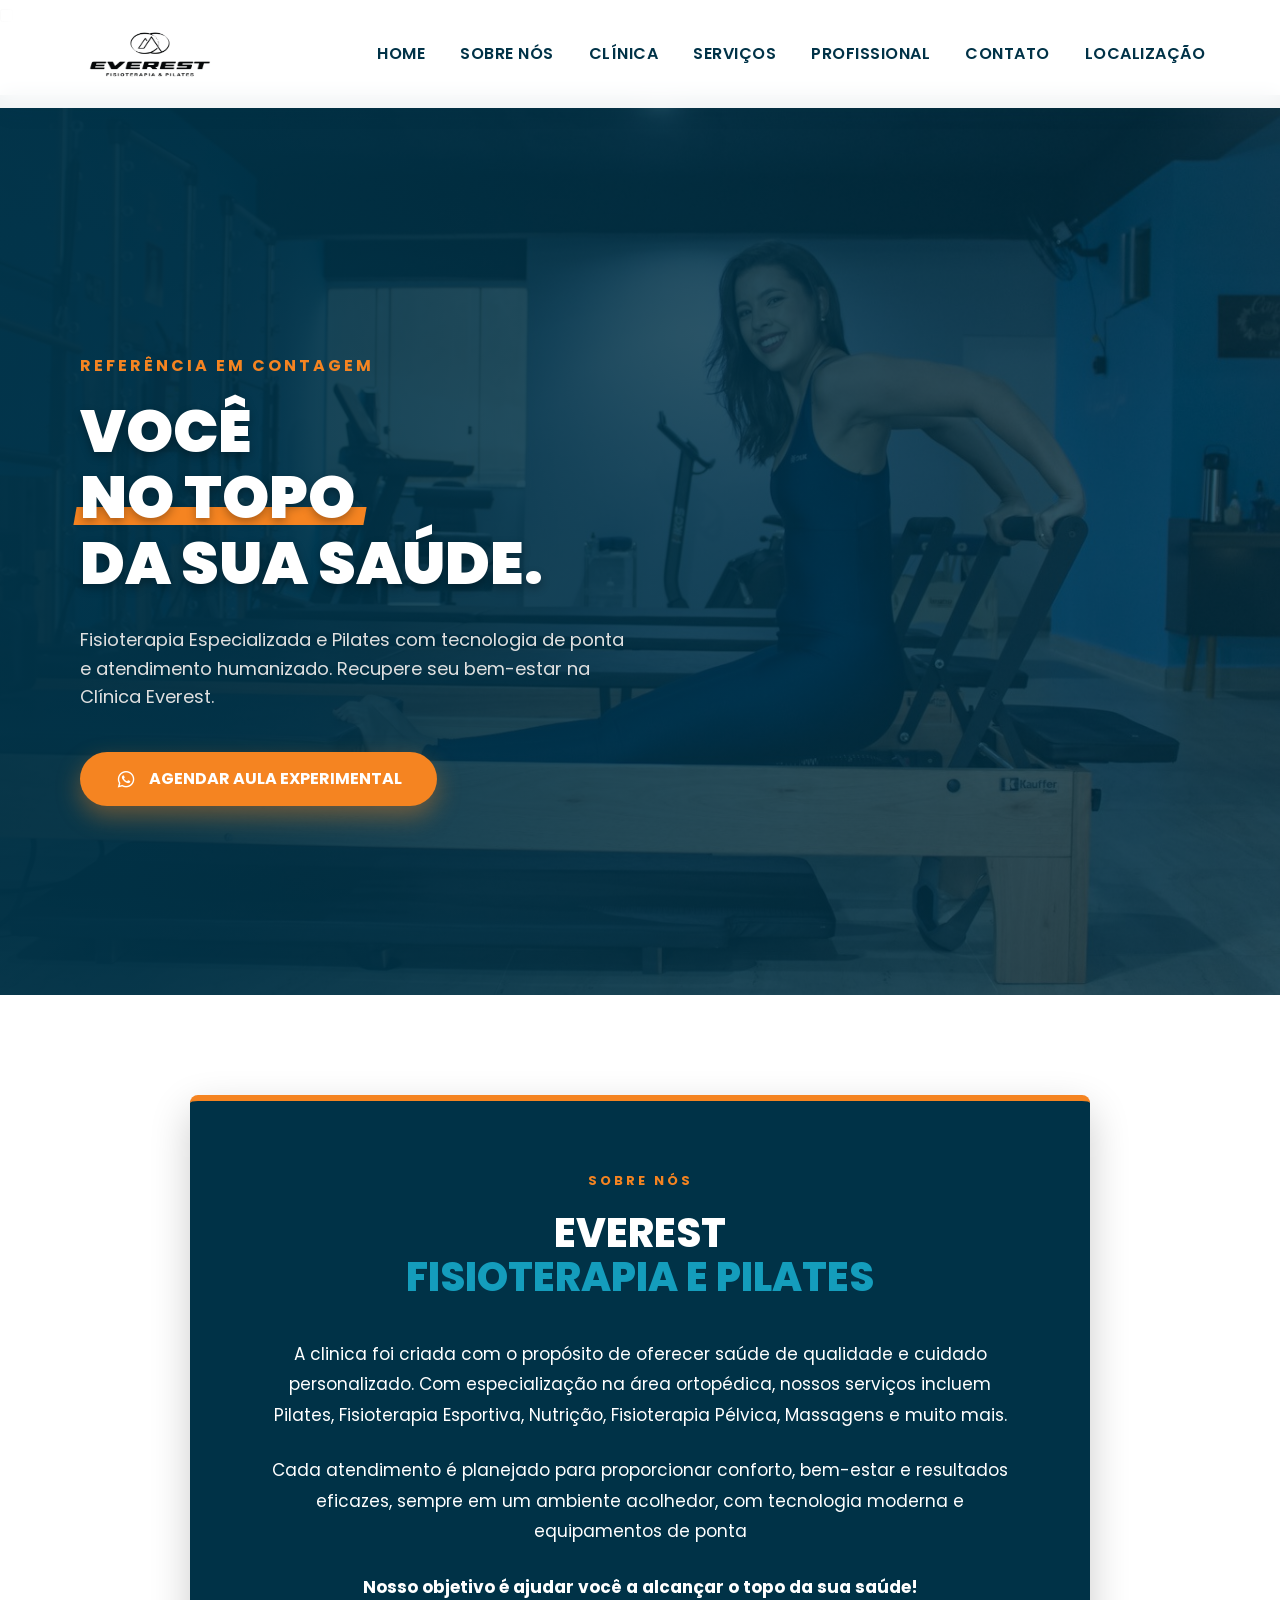
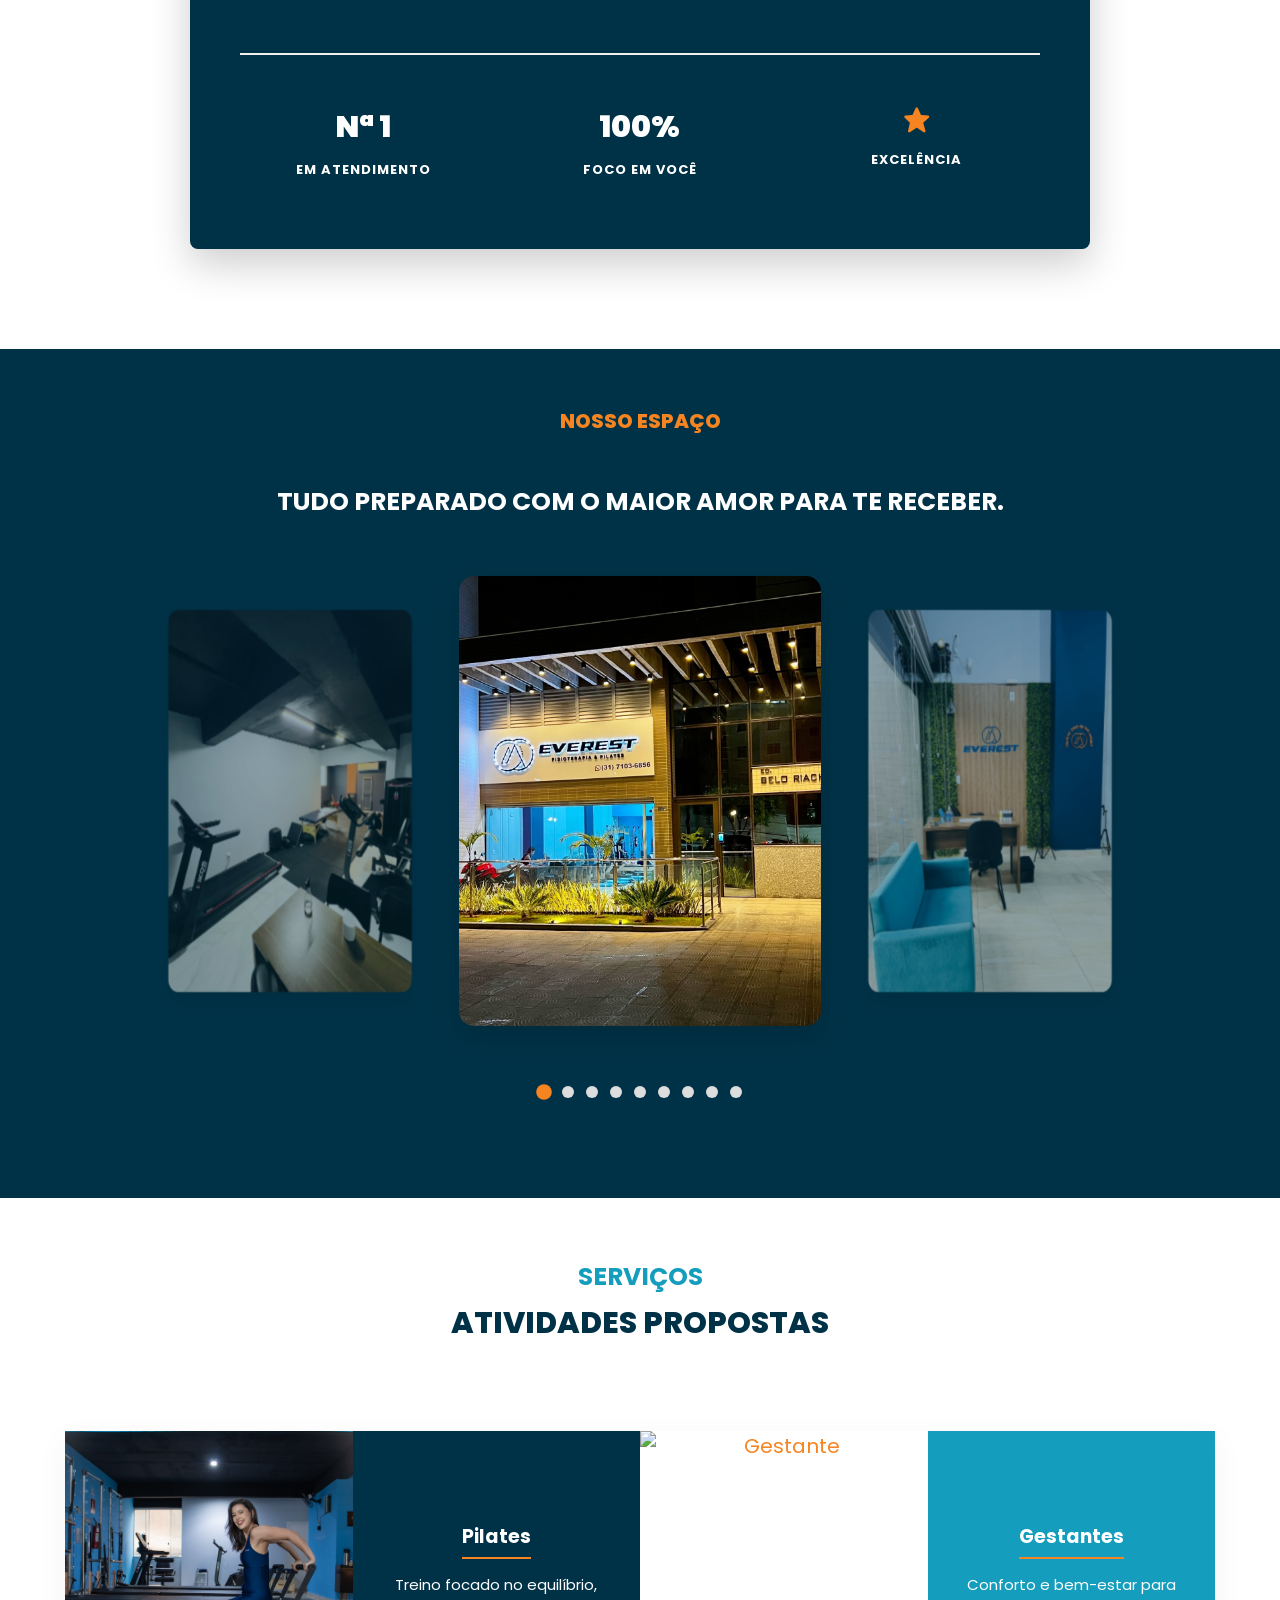
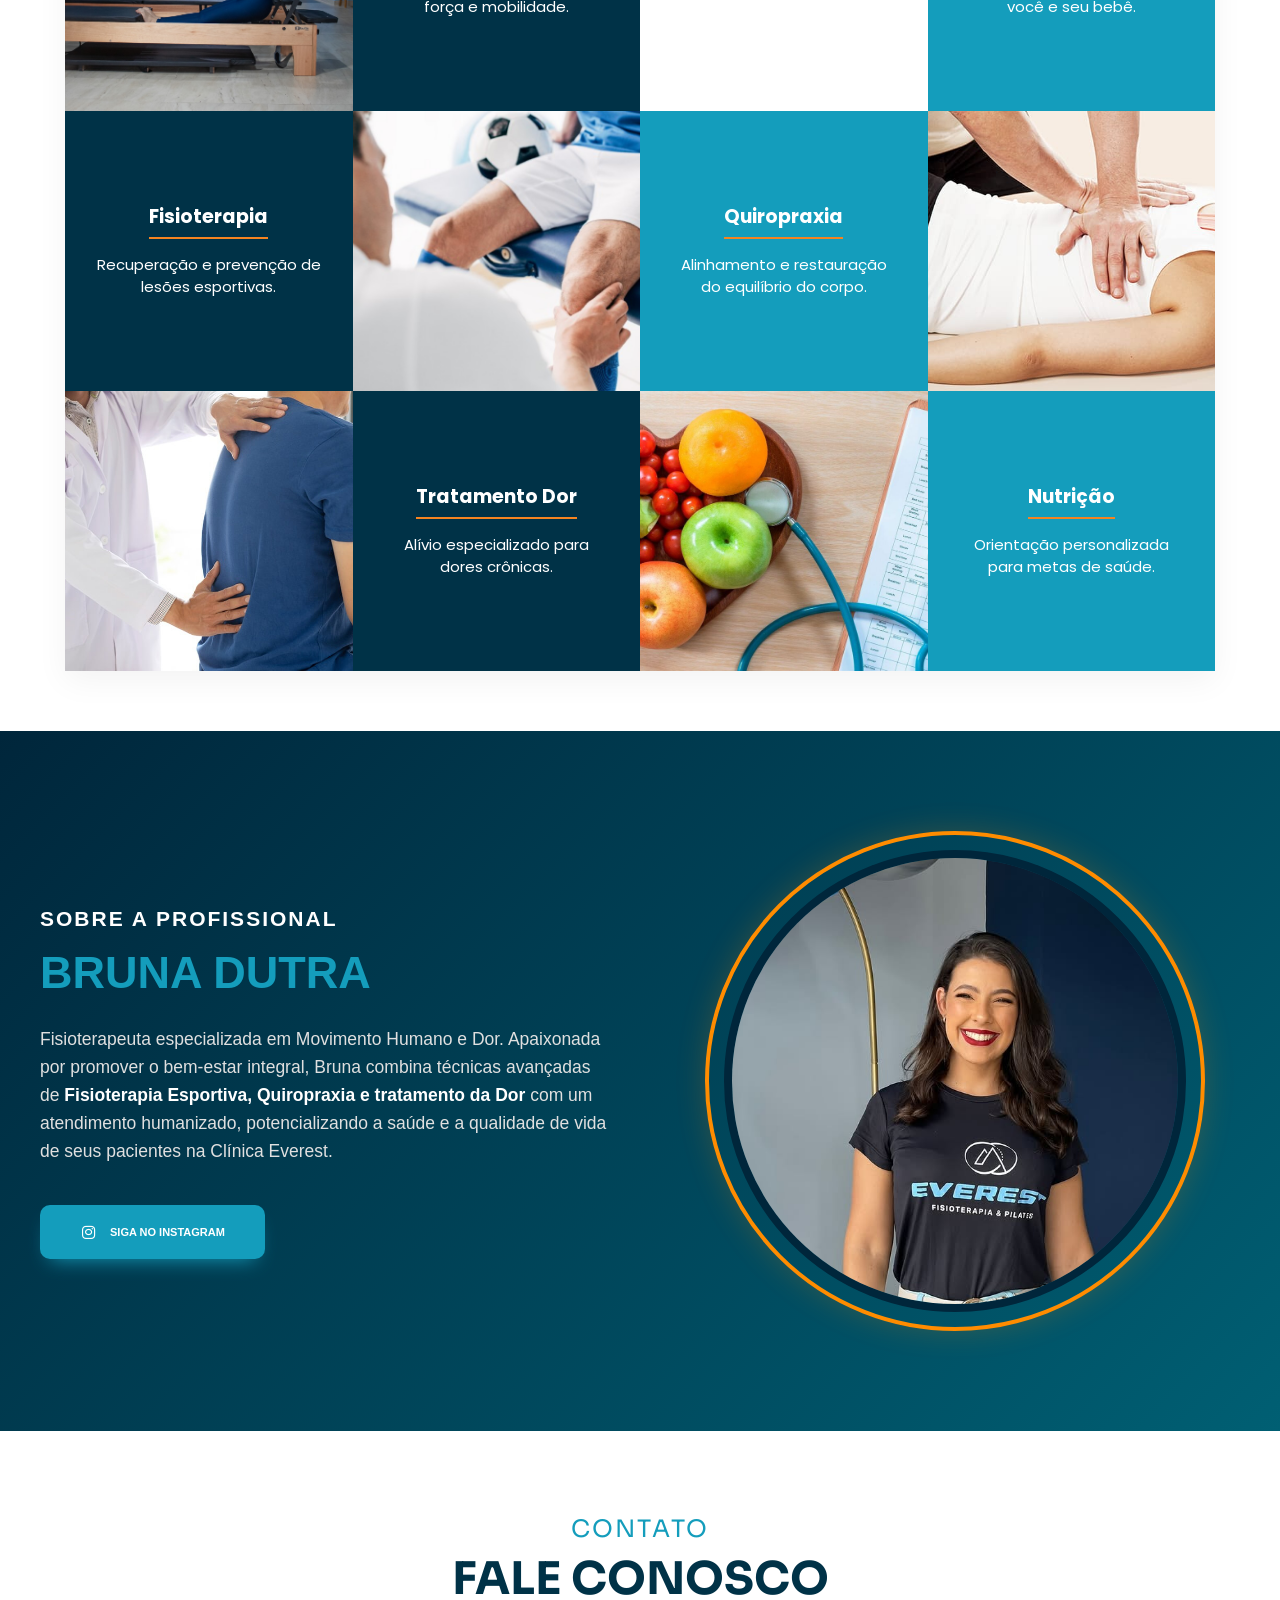
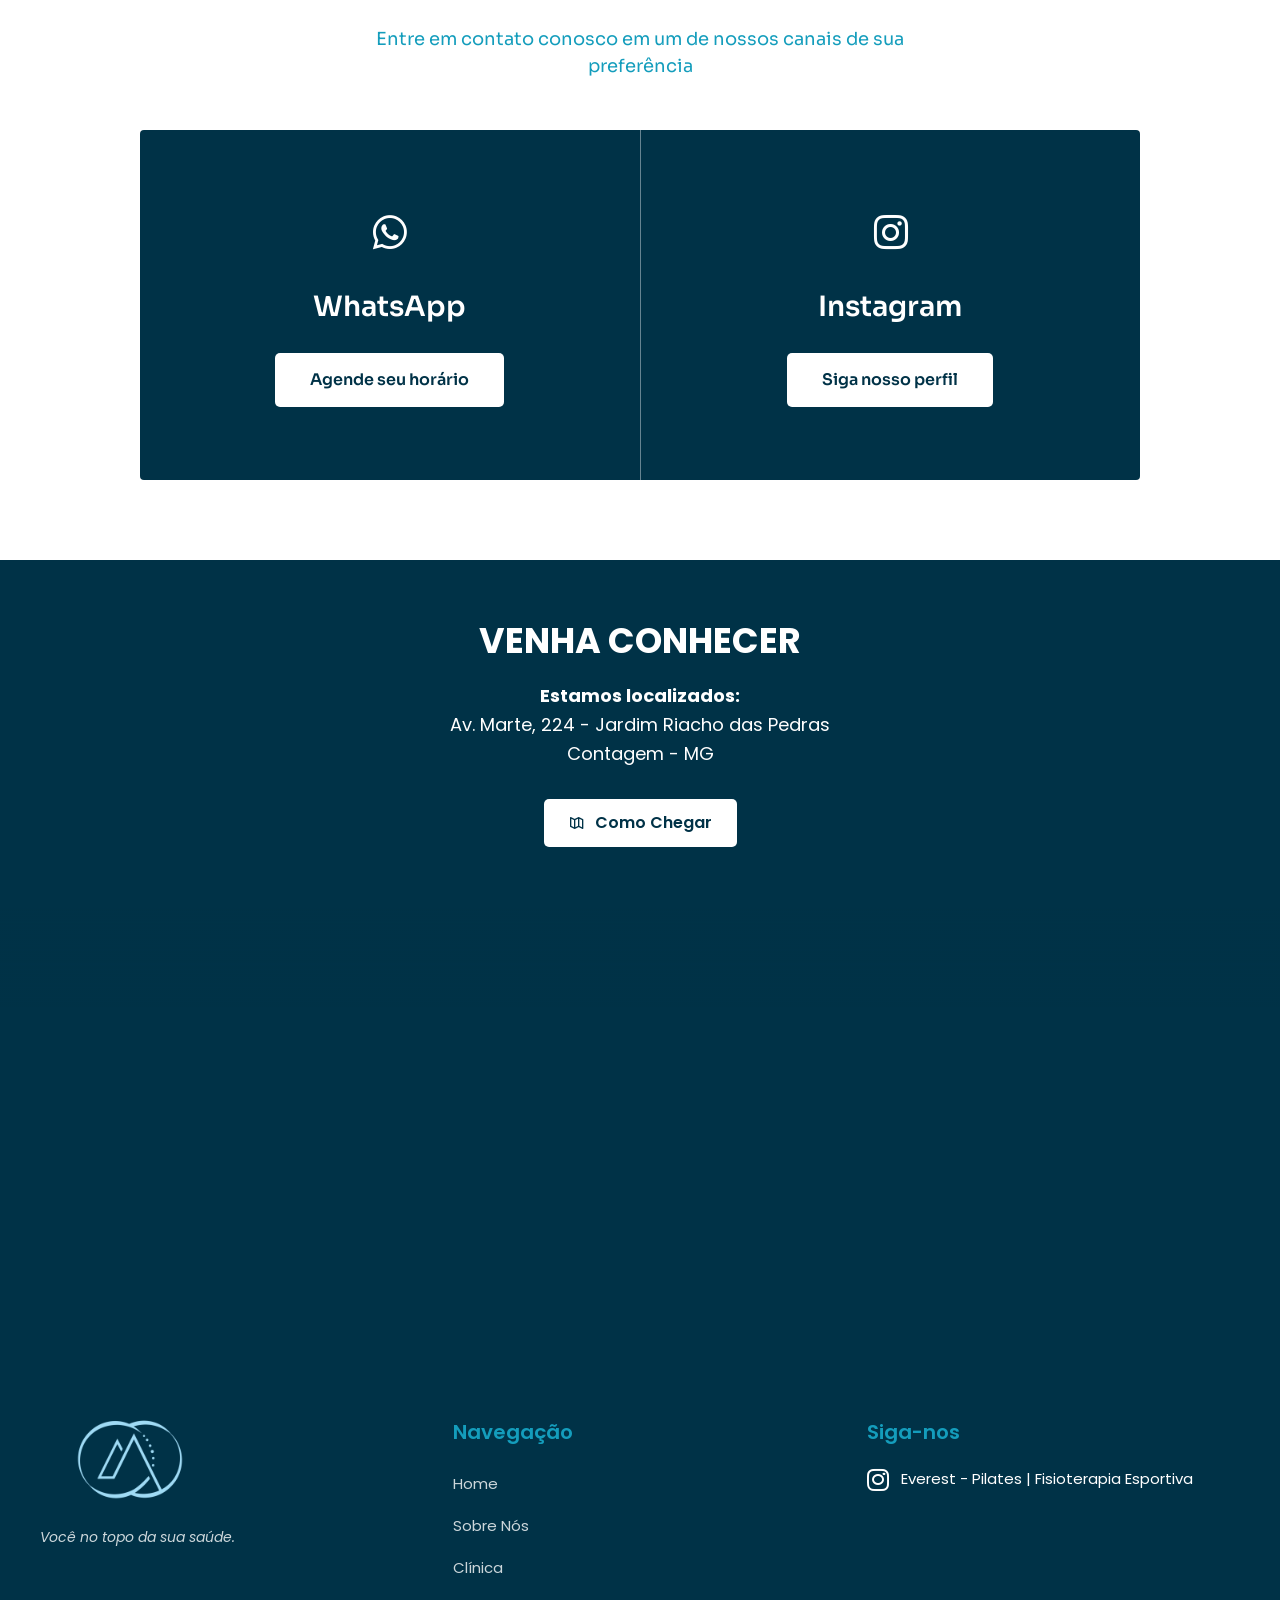
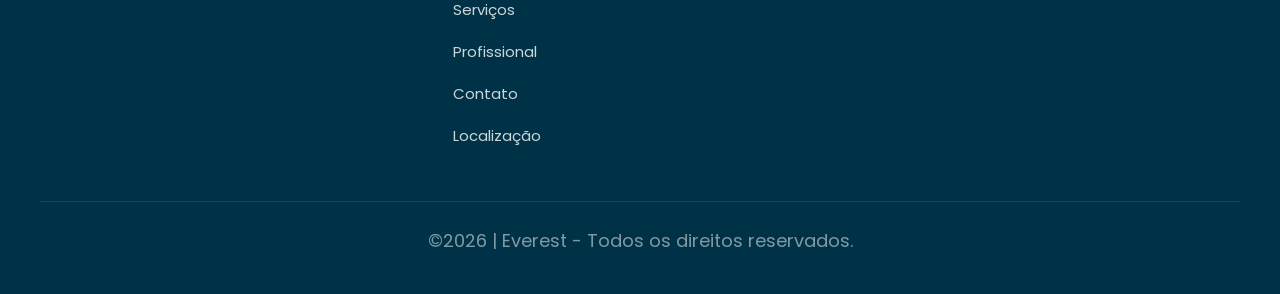
==== index.html @ 5612cc33 "Add files via upload" ====
<!DOCTYPE html>
<html lang="pt-br">

<head>
    <meta charset="UTF-8">
    <meta name="theme-color" content="rgb(0,50,71)">
    <meta name="viewport" content="width=device-width, initial-scale=1.0">
    <title>Clínica Everest - Fisioterapia e Pilates</title>

    <link rel="icon" type="icon" href="./assets/img/icon.ico" />
    <link href="https://unpkg.com/boxicons@2.1.4/css/boxicons.min.css" rel="stylesheet" />

    <meta name="geo.region" content="BR-MG" />
    <meta name="geo.placename" content="Contagem" />
    <meta name="geo.position" content="-19.957268;-44.067342" /> <meta name="ICBM" content="-19.957268, -44.067342" />
    <meta property="og:locale" content="pt_BR" />
    <meta property="og:type" content="website" />
    <meta property="og:title" content="Clínica Everest" />
    <meta name="description" content="Clínica Everest, Você no topo da sua saúde!">
    <meta name="keywords" content="fisioterapia contagem, pilates jardim riacho, quiropraxia contagem, fisioterapia pélvica, clínica everest, tratamento de dor, pilates gestante contagem">
    <meta property="og:title" content="Clínica Everest - Você no topo da sua saúde">
    <meta property="og:url" content="https://www.clinicaeverest.com.br">
    <meta property="og:type" content="website">
    <meta property="og:image"
        content="https://clinicaeverest.vercel.app/assets/img/Logo/Logo.jpg">
    <meta property="og:locale" content="pt_BR">
    <meta name="twitter:card" content="summary_large_image">
    <meta name="twitter:title" content="Clínica Everest - Você no topo da sua saúde">
    <meta name="twitter:description"
        content="Descubra como a Clínica Everest pode transformar sua saúde com serviços de fisioterapia e pilates personalizados.">
    <meta name="twitter:image"
        content="https://encrypted-tbn0.gstatic.com/images?q=tbn:ANd9GcRttyWffZa-VrwHbehVGt5xzWKMLrQPA_h9rA&s">
    <meta http-equiv="X-UA-Compatible" content="IE=edge">


    <link href="https://unpkg.com/aos@2.3.1/dist/aos.css" rel="stylesheet" />

    <link rel="preconnect" href="https://fonts.googleapis.com">
    <link rel="preconnect" href="https://fonts.gstatic.com" crossorigin>
    <link href="https://fonts.googleapis.com/css2?family=Sora:wght@100..800&display=swap" rel="stylesheet">
    <link rel="stylesheet" href="https://cdnjs.cloudflare.com/ajax/libs/font-awesome/6.0.0-beta3/css/all.min.css"
        integrity="sha512-Fo3rlrZj/k7ujTnHg4CGR2D7kSs0v4LLanw2qksYuRlEzO+tcaEPQogQ0KaoGN26/zrn20ImR1DfuLWnOo7aBA=="
        crossorigin="anonymous" referrerpolicy="no-referrer" />

    <link rel="preconnect" href="https://fonts.googleapis.com">
    <link rel="preconnect" href="https://fonts.gstatic.com" crossorigin>
    <link
        href="https://fonts.googleapis.com/css2?family=Poppins:ital,wght@0,100;0,200;0,300;0,400;0,500;0,600;0,700;0,800;0,900;1,100;1,200;1,300;1,400;1,500;1,600;1,700;1,800;1,900&display=swap"
        rel="stylesheet">

    <link rel="stylesheet" href="./assets/variables.css">
    <link rel="stylesheet" href="./assets/elemets.css">
    <link rel="stylesheet" href="./assets/classes.css">
    <link rel="stylesheet" href="./assets/menu.css">
    <link rel="stylesheet" href="./assets/style.css">
    <script src="https://unpkg.com/aos@2.3.1/dist/aos.js"></script>
</head>

<body>
    <input id="close-menu" class="close-menu" type="checkbox" aria-label="Close menu" role="button">
    <label class="close-menu-label" for="close-menu" title="close menu"></label>
    <aside class="menu white-bg">
        <div class="main-content menu-content">
            <div id="menu-logo" class="menu-logo">
                <a href="#Home">
                    <img class="logo-menu" src="./assets/img/Logo/Everest_Logotipo.png" alt="Logo Everest">
                </a>
            </div>
            <nav>
                <ul id="menu-links">
                    <li><a href="#Home">Home</a></li>
                    <li><a href="#SobreNos">Sobre Nós</a></li>
                    <li><a href="#Clinica">Clínica</a></li>
                    <li><a href="#Servicos">Serviços</a></li>
                    <li><a href="#Profissional">Profissional</a></li>
                    <li><a href="#Contato">Contato</a></li>
                    <li><a href="#Localizacao">Localização</a></li>
                </ul>
            </nav>
        </div>
    </aside>

    <div class="menu-spacing"></div>

    <section id="Home" class="intro main-bg section">
        <div class="main-content intro-content">
            <div class="texto-wrapper">
                <span class="home-kicker">REFERÊNCIA EM CONTAGEM</span>
    
                <h1>
                    Você <br>
                    <span class="text-highlight-laranja">no topo</span> <br>
                    da sua saúde.
                </h1>
    
                <p class="home-subtitulo">
                    Fisioterapia Especializada e Pilates com tecnologia de ponta e atendimento humanizado. Recupere seu
                    bem-estar na Clínica Everest.
                </p>
    
                <a class="btn-home-premium"
                    href="https://api.whatsapp.com/send?phone=5531971036856&text=Ola%20Everest!%0A%0AGostaria%20de%20agendar%20uma%20aula%20experimental!"
                    target="_blank">
                    <i class='bx bxl-whatsapp'></i> Agendar Aula Experimental
                </a>
            </div>
        </div>
    </section>
<!--SOBRE NOS INICIO-->
<section id="SobreNos" class="sobre-secao">
    
    <div class="sobre-card-central">
        <span class="kicker-laranja">Sobre Nós</span>
        <h2 class="titulo-moderno">Everest<br><span class="destaque-azul">Fisioterapia e Pilates</span></h2>
        
        <div class="texto-separador">
            <p>
                A clinica foi criada com o propósito de oferecer saúde de qualidade e cuidado personalizado. Com especialização na área ortopédica, nossos serviços incluem Pilates, Fisioterapia Esportiva, Nutrição, Fisioterapia Pélvica, Massagens e muito mais. </p>
            <p>
Cada atendimento é planejado para proporcionar conforto, bem-estar e resultados eficazes, sempre em um ambiente acolhedor, com tecnologia moderna e equipamentos de ponta</p>
<p><strong>Nosso objetivo é ajudar você a alcançar o topo da sua saúde!</strong></p>
        </div>

        <div class="stats-grid">
            <div class="stat-item">
                <h3>Nª 1</h3>
                <p>em Atendimento</p>
            </div>
            <div class="stat-item">
                <h3>100%</h3>
                <p>Foco em Você</p>
           </div>
            <div class="stat-item">
                <i class='bx bxs-star'></i>
                <p>Excelência</p>
            </div>
        </div>       
        
    </div>

</section>

<!--SOBRE NOS FIM-->

<!--CLINICA INICIO-->
    <section id="Clinica" class="mosaico-secao-fotos ">
        <div class="mosaico-topo-fotos">
            <h2>Nosso Espaço</h2>
            <p>Tudo preparado com o maior amor para te receber.</p>

            <div class="everest-carrossel-container">
                <div class="everest-wrapper" id="js-wrapper">
                    <div class="everest-card"><img src="./assets/img/Clinica/frente-clinica.jpg"
                            alt="Imagem da fachada da clinica"></div>
                    <div class="everest-card"><img src="./assets/img/Clinica/Recepção.jpeg"
                            alt="Imagem interna da Recepção"></div>
                    <div class="everest-card"><img src="./assets/img/Clinica/Consultorio.jpeg"
                            alt="Imagem interna do consultorio da clinica"></div>

                    <div class="everest-card"><img src="./assets/img/Clinica/Interno1.jpeg" alt="Espaço 1"></div>
                    <div class="everest-card"><img src="./assets/img/Clinica/Interno2.jpeg" alt="Espaço 2"></div>
                    <div class="everest-card"><img src="./assets/img/Clinica/Interno3.jpeg" alt="Espaço 3"></div>
                    <div class="everest-card"><img src="./assets/img/Clinica/Interna5.jpeg" alt="Espaço 4"></div>
                    <div class="everest-card"><img src="./assets/img/Clinica/Aparelhos1.jpeg" alt="Aparelhos1"></div>
                    <div class="everest-card"><img src="./assets/img/Clinica/Aparelhos2.jpeg" alt="Aparelhos2"></div>

                </div>

                <div class="everest-indicadores" id="js-pontos"></div>
            </div>
        </div>
    </section>

    <!--CLINICA FIM-->
    <!-- SERVIÇOS INICIO -->

    <section id="Servicos" class="mosaico-secao-compacta">
        <div class="mosaico-topo-compacto">
            <p>Serviços</p>
            <h2>Atividades Propostas</h2>
        </div>

        <div class="mosaico-grid-compacto">
            <div class="mosaico-card-comp foto"><img src="./assets/img/Atividade Proposta/fundoBruna.jpg" alt="Pilates">
            </div>
            <div class="mosaico-card-comp texto azul-marinho">
                <h3>Pilates</h3>
                <p>Treino focado no equilíbrio, força e mobilidade.</p>
            </div>
            <div class="mosaico-card-comp foto"><img src="./assets/img/Atividade Proposta/Gestante.jpg" alt="Gestante">
            </div>
            <div class="mosaico-card-comp texto turquesa">
                <h3>Gestantes</h3>
                <p>Conforto e bem-estar para você e seu bebê.</p>
            </div>


            <div class="mosaico-card-comp texto azul-marinho">
                <h3>Fisioterapia</h3>
                <p>Recuperação e prevenção de lesões esportivas.</p>
            </div>
            <div class="mosaico-card-comp foto"><img src="./assets/img/Atividade Proposta/FISIO-ESPORTIVA.jpg"
                    alt="Fisioterapia"></div>

            <div class="mosaico-card-comp texto turquesa">
                <h3>Quiropraxia</h3>
                <p>Alinhamento e restauração do equilíbrio do corpo.</p>
            </div>
            <div class="mosaico-card-comp foto"><img src="./assets/img/Atividade Proposta/quiropraxia.jpg"
                    alt="Quiropraxia"></div>

            <div class="mosaico-card-comp foto"><img src="./assets/img/Atividade Proposta/dor.jpg" alt="Dor"></div>
            <div class="mosaico-card-comp texto azul-marinho">
                <h3>Tratamento Dor</h3>
                <p>Alívio especializado para dores crônicas.</p>
            </div>

            <div class="mosaico-card-comp foto"><img src="./assets/img/Atividade Proposta/nutricao.jpg" alt="Nutrição">
            </div>
            <div class="mosaico-card-comp texto turquesa">
                <h3>Nutrição</h3>
                <p>Orientação personalizada para metas de saúde.</p>
            </div>

        </div>
    </section>

    <!-- SERVIÇOS FIM -->
    <!-- PROFISSIONAL INICIO -->

    <section id="equipe" class="premium-bio-section">
        <div class="premium-container">

            <div class="premium-content">
                <span class="premium-kicker">SOBRE A PROFISSIONAL</span>
                <h2 class="premium-name">BRUNA DUTRA</h2>

                <p class="premium-description">
                    Fisioterapeuta especializada em Movimento Humano e Dor. Apaixonada por promover o bem-estar
                    integral, Bruna combina técnicas avançadas de <strong>Fisioterapia Esportiva, Quiropraxia e
                        tratamento da Dor</strong> com um atendimento humanizado, potencializando a saúde e a qualidade
                    de vida de seus pacientes na Clínica Everest.
                </p>

                <a href="https://www.instagram.com/brunavdutra/" target="_blank" class="premium-btn-instagram">
                    <i class='bx bxl-instagram'></i> SIGA NO INSTAGRAM
                </a>
            </div>

            <div class="premium-image-wrapper">
                <div class="image-ring">
                    <img src="assets/img/Bruna.jpg" alt="Dra. Bruna Dutra - Fisioterapeuta">
                </div>
            </div>

        </div>
    </section>


    <!-- PROFISSIONAL FIM -->

    <!-- CONTATO INICIO -->

    <section id="contato" class="contato-secao">
        <div class="contato-topo">
            <p>Contato</p>
            <h2>Fale Conosco</h2>
            <p class="contato-legenda">Entre em contato conosco em um de nossos canais de sua preferência</p>
        </div>

        <div class="contato-box-principal">
            <div class="contato-item">
                <div class="contato-icone">
                    <i class='bx bxl-whatsapp'></i>
                </div>
                <h3>WhatsApp</h3>
                <a href="https://api.whatsapp.com/send?phone=5531971036856" target="_blank"
                    class="contato-botao-branco">
                    Agende seu horário
                </a>
            </div>

            <div class="contato-item divisor-lateral">
                <div class="contato-icone">
                    <i class='bx bxl-instagram'></i>
                </div>
                <h3>Instagram</h3>
                <a href="https://www.instagram.com/everestfisio/" target="_blank" class="contato-botao-branco">
                    Siga nosso perfil
                </a>
            </div>
        </div>
    </section>

<!-- CONTATO FIM -->
 <!-- LOCALIZACAO INICIO -->

    <section id="Localizacao" class="localizacao-container">
        <div class="localizacao-content">
            <div class="info-texto">
                <h2>Venha Conhecer</h2>
                <p><strong>Estamos localizados:</strong><br>
                    Av. Marte, 224 - Jardim Riacho das Pedras<br>
                    Contagem - MG</p>

                <a href="https://maps.google.com/maps?daddr=Av.+Marte,+224+-+Jardim+Riacho+das+Pedras,+Contagem+-+MG"
                    target="_blank" class="btn-rota">
                    <i class='bx bx-map-alt'></i> Como Chegar
                </a>
            </div>
        </div>

        <div class="mapa-wrapper">
            <iframe
                src="https://www.google.com/maps/embed?pb=!1m18!1m12!1m3!1d3749.645714392437!2d-44.0416!3d-19.9592!2m3!1f0!2f0!3f0!3m2!1i1024!2i768!4f13.1!3m3!1m2!1s0x0%3A0x0!2zMTnCsDU3JzMzLjEiUyA0NMKwMDInMjkuOCJX!5e0!3m2!1spt-BR!2sbr!4v123456789"
                allowfullscreen="" loading="lazy">
            </iframe>
        </div>
    </section>

    <!-- LOCALIZACAO FIM -->
    <!--FOOTER INICIO  -->

    <footer class="footer-premium">
        <div class="footer-container">
            <div class="footer-column">
                <a href="#Home">
                    <img src="assets/img/logo-footer.png" alt="Logo Everest" class="footer-logo">
                </a>
                <p class="footer-motto">Você no topo da sua saúde.</p>
            </div>

            <div class="footer-column">
                <h3>Navegação</h3>
                <ul>
                    <li><a href="#Home">Home</a></li>
                    <li><a href="#SobreNos">Sobre Nós</a></li>
                    <li><a href="#gallery">Clínica</a></li>
                    <li><a href="#atividade">Serviços</a></li>
                    <li><a href="#equipe">Profissional</a></li>
                    <li><a href="#contato">Contato</a></li>
                    <li><a href="#Localizacao">Localização</a></li>
                </ul>
            </div>

            <div class="footer-column">
                <h3>Siga-nos</h3>
                <div class="footer-social-link">
                    <a href="https://www.instagram.com/everestfisio/" target="_blank">
                        <i class="fa-brands fa-instagram"></i>
                        <span>Everest - Pilates | Fisioterapia Esportiva </span>
                    </a>
                </div>
            </div>
        </div>

        <div class="footer-copyright">
            <p>©2026 | Everest - Todos os direitos reservados.</p>
        </div>
    </footer>
    <!--FOOTER   -->
    <!-- Button Whatsapp -->
<a href="https://api.whatsapp.com/send?phone=5531971036856&text=Ola%20Everest!%0A%0AGostaria%20de%20agendar%20uma%20aula%20experimental!"
    class="btn-whatsapp" target="_blank" data-aos="zoom-in-up" data-aos-delay="400">
    <img class="img-wpp" src="assets/img/whatssapp.svg" alt="Ícone WhatsApp">
    <span class="tooltip-text">Agende sua Aula!</span>
</a>
    <script src="assets/script.js"></script>
</body>

</html>
---- assets/variables.css ----
:root {
    --first-color: rgb(245,132,33);
    --second-color: rgb(20,157,188);
    --third-color: rgb(0,50,71);
    --white-color: #fff;
    --light-color: rgb(200,215,203);
    --gap: 30px;
    
}
---- assets/elemets.css ----
* {
    margin: 0;
    padding: 0;
    max-width: 100%;
    box-sizing: border-box;
    text-decoration: none;
    border: none;
    outline: none;
    scroll-behavior: smooth;
    
}

html {
    font-size: 62.5%;
    scroll-behavior: smooth;
}

body {
    font-family: 'Poppins', sans-serif;
    font-size: 2rem;
    color: var(--first-color);
    line-height: 1.5;

}

h1 h2 h3 h4 h5 h6 {
    font-family: 'Montserrat', sans-serif;
}

h1 {
    font-size: 6rem;
    text-transform: uppercase;
}

h2 {
    font-size: 5rem;
    margin-bottom: 5rem;
    text-transform: uppercase;
    line-height: 1.2;
}

h3 {
    font-size: 5rem;
}

h4 {
    font-size: 4rem;
}

h5 {
    font-size: 3.8rem;
}

h6 {
    font-size: 3.5rem;
}

a {
    text-decoration: none;
}

p {
    font-size: 1.8rem;
    margin-bottom: 2rem;
}
---- assets/classes.css ----
.main-bg {
    padding-top: 70px;
    background-image: linear-gradient(to bottom, rgba(20, 157, 188, 0.397), var(--third-color)), url('./img/fundoBruna.jpg');
    background-size: cover ;    
    background-position: center center;
    color: rgba(20, 157, 188, 0.397);
    min-width: 32rem;
   
}

.white-bg {
    background: var(--white-color);
    color: var(--first-color);
}


.main-content {
    max-width: 120rem;
    margin: 0 auto;
    padding: 10rem var(--gap);
}

.section {
    min-height: 80vh;
}

.menu-spacing {
    height: 6.5rem;
}

body .full-width {
    width: 100%;
    flex: 1 1 100%;
}

.first-bg {
    background: var(--third-color);
    color: var(--white-color);
    width: 100%;

}
---- assets/menu.css ----
.menu {
    position: fixed;
    top: 0;
    left: 0;
    right: 0;
    width: 100%;
    border-bottom: 1.0 solid var(--first-color);
    z-index: 1;
    background-color: rgba(255, 255, 255, 0.95); /* Fundo branco com leve transparência */
    backdrop-filter: blur(10px); /* Efeito de vidro para modernidade */
    box-shadow: 0 4px 20px rgba(0, 50, 71, 0.08); /* Sombra suave usando a cor da marca */
    transition: all 0.3s ease;
}

.menu-content {
    display: flex;
    justify-content: space-between;
    align-items: center;
    padding: 1.5rem 2rem; /* Mais fino para não roubar espaço */
    max-width: 120rem;
    margin: 0 auto;
}

.menu h1 {
    font-size: 2.3rem;
    color: var(--third-color); /* Azul Escuro */
    text-decoration: none;
}

.menu h1 a {
    color: var(--third-color); /* Azul Escuro */
}

.logo-menu {
    padding-top: 1rem;
    width: 18rem;
    height: 7rem;
}

/* Links do Menu */
.menu ul {
    list-style: none;
    display: flex;
    gap: 5px; /* Espacinho entre os botões */
}

.menu ul li a {
    display: block;
    padding: 1rem 1.5rem;
    font-size: 1.6rem; /* Tamanho ideal para leitura */
    font-weight: 600; /* Um pouco mais encorpado */
    
    /* MUDANÇA IMPORTANTE: Azul Escuro para leitura principal */
    color: var(--third-color); 
    
    text-transform: uppercase; /* Mais profissional */
    letter-spacing: 0.5px;
    position: relative;
    transition: color 0.3s ease;
}

/* A linha animada embaixo do link */
.menu ul li a::after {
    content: '';
    position: absolute;
    bottom: 5px; /* Mais colado no texto */
    left: 0;
    width: 0; /* Começa invisível */
    height: 3px; /* Linha um pouco mais grossa e visível */
    background: var(--first-color); /* Laranja da marca */
    transition: width 0.3s ease;
    border-radius: 2px;
}

/* Efeito ao Passar o Mouse */
.menu ul li a:hover {
    color: var(--first-color); /* Texto vira Laranja */
}

.menu ul li a:hover::after {
    width: 100%; /* A linha cresce para o tamanho total */
}

@media (max-width: 768px) {

.menu {
        bottom: 0;
        text-align: center;
    }


    .menu-content,
    .menu-content ul {
        flex-direction: column;
        justify-content: center;
    }

    .menu-content {
        height: 100vh;
    }

    .menu {
        display: none;
    }

    .close-menu {
        display: none;
    }


    .close-menu-label::after {
        content: '☰';
        position: fixed;
        z-index: 2;
        top: 2rem;
        right: 2rem;
        background: transparent;
        color: var(--first-color);
        font-size: 3rem;
        line-height: 3rem;
        width: 3rem;
        height: 3rem;
        text-align: center;
        padding: 0.5rem;
        cursor: pointer;
    }

    .close-menu:checked~.menu {
        display: block;
    }

    .close-menu:checked~.close-menu-label::after {
        content: '×';
    }

    .menu-spacing {
        display: none;
    }

}
---- assets/style.css ----
.intro {
    position: relative;
    width: 100%;
    min-height: 100vh;
    display: flex;
    align-items: center;
    
    overflow: hidden;

    /* Gradiente focado na esquerda para escurecer apenas onde o texto está */
    background-image: 
        linear-gradient(to right, rgba(0, 50, 71, 0.95) 10%, rgba(0, 50, 71, 0.7) 100%),
        url('./img/fundoBruna.jpg');
    
    /* background-position: right centraliza a moça e os aparelhos à direita */
    
    /* 'cover' ainda é o melhor para preenchimento, mas o 'right center' evita o zoom no rosto */
    background-size: cover; 
    
}

.intro-content {
    max-width: 120rem;
    margin: 0 auto;
    padding: 0 4rem; /* Aumenta o recuo da borda esquerda */
    width: 100%;
    display: flex; 
    justify-content: flex-start; /* Garante que o texto fique no canto esquerdo */
}

.texto-wrapper {
    max-width: 550px; /* Reduz um pouco a largura para não cobrir a moça da foto */
    text-align: left;
}
/* Kicker (Texto Pequeno: REFERÊNCIA EM CONTAGEM) */
.home-kicker {
    display: block;
    font-size: 1.6rem;
    font-weight: 700;
    color: var(--first-color); /* Laranja */
    letter-spacing: 3px;
    margin-bottom: 2rem;
    text-transform: uppercase;
}

/* Título Principal (SUA SAÚDE...) */
.texto-wrapper h1 {
    color: #ffffff; /* Branco Puro */
    font-size: 6rem; /* Tamanho Grande */
    line-height: 1.1;
    font-weight: 900;
    margin-bottom: 3rem;
    text-transform: uppercase;
    /* Sombrinha suave para destacar do fundo */
    text-shadow: 0 4px 10px rgba(0,0,0,0.3);
}

/* Destaque "NO TOPO" com fundo laranja */
.text-highlight-laranja {
    position: relative;
    display: inline-block;
    color: #ffffff;
    z-index: 0;
}

.text-highlight-laranja::after {
    content: '';
    position: absolute;
    bottom: 5px;
    left: -5px;
    right: -10px;
    height: 18px; /* Altura do marca-texto */
    background-color: var(--first-color); /* Laranja */
    z-index: -1;
    transform: skewX(-10deg); /* Inclinação estilosa */
}

/* Subtítulo */
.home-subtitulo {
    font-size: 1.8rem;
    color: #e0e0e0; /* Cinza bem clarinho */
    margin-bottom: 4rem;
    line-height: 1.6;
    font-weight: 400;
    max-width: 550px; /* Não deixa a linha ficar comprida demais */
}

/* Botão Agendar */
.btn-home-premium {
    display: inline-flex;
    align-items: center;
    gap: 12px;
    padding: 1.5rem 3.5rem;
    background-color: var(--first-color); /* Laranja */
    color: #fff;
    font-size: 1.6rem;
    font-weight: 700;
    text-transform: uppercase;
    border-radius: 50px;
    text-decoration: none;
    transition: all 0.3s ease;
    box-shadow: 0 10px 25px rgba(245, 132, 33, 0.4);
}

.btn-home-premium:hover {
    transform: translateY(-5px);
    background-color: #fff;
    color: var(--first-color);
}

.btn-home-premium i {
    font-size: 2.2rem;
}

/* --- RESPONSIVIDADE (CELULAR) --- */
@media (max-width: 768px) {
    .intro {
        background-attachment: scroll; /* Desliga parallax no mobile */
        /* Gradiente mais forte no celular para garantir leitura */
        background-image: 
            linear-gradient(to bottom, rgba(0, 50, 71, 0.8), rgba(0, 50, 71, 0.9)),
            url('./img/fundoBruna.jpg');
        align-items: center;
        text-align: center; /* Centraliza tudo no celular */
    }

    .intro-content {
        justify-content: center;
    }

    .texto-wrapper h1 {
        font-size: 3.9rem; /* Título menor */
    }

    .home-subtitulo {
        margin-left: auto;
        margin-right: auto;
        font-size: 1.5rem;
    }

    .btn-home-premium {
        width: 80%; /* Botão ocupa a largura toda */
        justify-content: center;
    }
}

/* Sobre Nós */
/* --- Sobre Nós Estilo Cartão com Fundo Sólido --- */

/* O Fundo Azul Branco */
.sobre-secao {
    background-color: var(--white-color); 
    padding: 100px 20px; /* Espaçamento generoso em cima e embaixo */
    display: flex;
    justify-content: center;
    align-items: center;
    /* min-height retirado para não forçar altura se o conteúdo for menor */
}

/* O Cartão  Central */
.sobre-card-central {
    background-color:var(--third-color);

    max-width: 900px; /* Um pouco mais largo para o texto respirar */
    width: 100%;
    padding: 70px 50px;
    border-radius: 8px; /* Bordas arredondadas mais modernas */
    /* Sombra mais suave, já que não precisa "flutuar" tanto sobre o azul */
    box-shadow: 0 15px 40px rgba(0,0,0,0.2); 
    text-align: center;
    /* Detalhe laranja no topo para conectar com a marca */
    border-top: 6px solid var(--first-color); 
}

/* Tipografia */
.kicker-laranja {
    display: block;
    color: var(--first-color);
    font-weight: 700;
    letter-spacing: 3px;
    font-size: 1.3rem;
    margin-bottom: 20px;
    text-transform: uppercase;
}

.titulo-moderno {
    font-size: 4rem;
    color: var(--white-color);
    line-height: 1.1;
    margin-bottom: 40px;
    font-weight: 800;
}

.destaque-azul {
    color: var(--second-color); /* Turquesa */
}

.texto-separador p {
    font-size: 1.7rem;
    color: var(--white-color); /* Cinza para leitura confortável */
    margin-bottom: 25px;
    line-height: 1.8;
    max-width: 750px;
    margin-left: auto;
    margin-right: auto;
}

/* Grid de Estatísticas */
.stats-grid {
    display: grid;
    grid-template-columns: repeat(3, 1fr); /* 3 colunas iguais */
    gap: 30px;
    margin-top: 50px;
    padding-top: 50px;
    border-top: 2px solid #f0f0f0; /* Linha divisória sutil */
}

.stat-item h3 {
    font-size: 3rem;
    color: var(--white-color);
    font-weight: 900;
    margin-bottom: 10px;
}

.stat-item i {
    font-size: 3rem;
    color: var(--first-color);
    margin-bottom: 15px;
    display: block;
}

.stat-item p {
    font-size: 1.3rem;
    text-transform: uppercase;
    font-weight: 700;
    color: var(--white-color);
    letter-spacing: 1px;
    margin: 0;
}

.mini-logo-final {
    width: 70px;
    margin: 50px auto 0;
    opacity: 0.4;
    filter: grayscale(100%); /* Deixa o logo cinza para não brigar com o resto */
}

/* Responsividade */
@media (max-width: 768px) {
    .sobre-secao-fundo-azul {
        padding: 60px 15px;
    }
    
    .sobre-card-central {
        padding: 40px 25px;
    }

    .titulo-moderno {
        font-size: 2.8rem;
    }
    
    .texto-separador p {
        font-size: 1.5rem;
    }

    .stats-grid {
        grid-template-columns: 1fr; /* Um embaixo do outro */
        gap: 40px;
    }
}



/* --- CONFIGURAÇÃO MOSAICO ATIVIDADES --- */

/* CONTAINER PRINCIPAL DA SEÇÃO */
.mosaico-secao-compacta {
    padding: 60px 20px; /* Adicionei padding lateral para não colar na borda em telas menores */
    background-color: var(--white-color, #fff);
    width: 100%;
    display: flex;
    flex-direction: column;
    align-items: center; /* Centraliza tudo */
}

.mosaico-topo-compacto {
    text-align: center;
    margin-bottom: 40px;
    max-width: 800px;
}

.mosaico-topo-compacto p {
    color: var(--second-color);
    text-transform: uppercase;
    font-size: 2.5rem;
    font-weight: 700;
    margin-bottom: 10px;
}

.mosaico-topo-compacto h2 {
    color: var(--third-color, #003247);
    font-size: 3rem;
    font-weight: 800;
}

/* --- AQUI ESTÁ A CORREÇÃO DO CENTRALIZAMENTO --- */
.mosaico-grid-compacto {
    display: grid;
    grid-template-columns: repeat(4, 1fr);
    width: 100%;
    
    /* O SEGREDO PARA FICAR NO MEIO: */
    max-width: 1150px;  /* Limita a largura para não esticar na tela toda */
    margin: 0 auto;     /* Centraliza o bloco na página */
    
    box-shadow: 0 10px 30px rgba(0,0,0,0.05); /* Sombra leve para destacar o bloco */
}

/* CONFIGURAÇÃO DOS QUADRADOS */
.mosaico-card-comp {
    height: 280px; /* Altura fixa para manter o formato quadrado */
    display: flex;
    flex-direction: column;
    justify-content: center;
    align-items: center; /* Centraliza o conteúdo horizontalmente */
    text-align: center;  /* Centraliza o texto */
    padding: 30px;
    position: relative;
    overflow: hidden;
}

/* FOTOS */
.mosaico-secao-fotos {
    padding: 60px 20px; /* Adicionei padding lateral para não colar na borda em telas menores */
    background-color: var(--third-color);
    width: 100%;
    display: flex;
    flex-direction: column;
    align-items: center; /* Centraliza tudo */
}

.mosaico-topo-fotos {
    text-align: center;
    margin-bottom: 40px;
    max-width: 800px;
}

.mosaico-topo-fotos p {
    color: var(--white-color);
    text-transform: uppercase;
    font-size: 2.5rem;
    font-weight: 700;
   
}

.mosaico-topo-fotos h2 {
    color: var(--first-color);
    font-size: 2rem;
    font-weight: 800;
}

.mosaico-card-comp.foto {
    padding: 0 !important;
}

.mosaico-card-comp.foto img {
    width: 100%;
    height: 100%;
    object-fit: cover;
   
    transition: 0.5s ease;
    display: block;
}

.mosaico-card-comp.foto:hover img {    
    transform: scale(1.05);
}

/* CORES E TEXTOS */
.mosaico-card-comp.azul-marinho {
    background-color: var(--third-color, #003247);
    color: #fff;
}

.mosaico-card-comp.turquesa {
    background-color: var(--second-color, #149dbc);
    color: #fff;
}

.mosaico-card-comp h3 {
    font-size: 1.9rem;
    margin-bottom: 15px;
    font-weight: 700;
    border-bottom: 2px solid var(--first-color);
    display: inline-block;
    padding-bottom: 5px;
}

.mosaico-card-comp p {
    font-size: 1.5rem;
    line-height: 1.5;
    margin: 0;
    max-width: 250px; /* Impede que o texto fique muito largo */
}

/* AJUSTE PARA O ITEM QUE OCUPA 2 ESPAÇOS (FISIO ESPORTIVA) */
@media (min-width: 1025px) {
    .span-2-comp {
        grid-column: span 2;
    }
}

/* RESPONSIVIDADE */
@media (max-width: 1024px) {
    .mosaico-grid-compacto {
        grid-template-columns: repeat(2, 1fr); /* Vira 2 colunas no tablet */
        max-width: 600px; /* Ajusta a largura no tablet */
    }
}

@media (max-width: 600px) {
    .mosaico-grid-compacto {
        grid-template-columns: 1fr; /* Vira 1 coluna no celular */
        gap: 5px;
    }
    .mosaico-card-comp {
        height: auto;
        min-height: 250px;
        
    }
}

/* FIM ATIVIDADE PROPOSTAS */

/* Equipe */ 

/* --- Configuração Geral da Seção Premium --- */
.premium-bio-section {
    /* O degradê de azul profundo para azul petróleo */
    background: linear-gradient(135deg, #00263b 0%, #005f73 100%);
    padding: 100px 20px; /* Espaçamento generoso */
    color: #ffffff;
    font-family: 'Montserrat', sans-serif; /* Use a fonte que importou */
    overflow: hidden; /* Evita que elementos vazem da seção */
    position: relative;
}

.premium-container {
    max-width: 1200px;
    margin: 0 auto;
    display: flex;
    align-items: center; /* Centraliza verticalmente texto e imagem */
    justify-content: space-between; /* Separa as duas colunas */
    gap: 60px; /* Espaço entre texto e imagem */
}

/* --- Coluna da Esquerda: Textos --- */
.premium-content {
    flex: 1; /* Ocupa o espaço disponível */
    max-width: 600px;
}

/* O subtítulo  pequeno (Kicker) */
.premium-kicker {
    display: block;
    color: var(--white-color);
    font-size: 2.1rem;
    font-weight: 700;
    text-transform: uppercase;
    letter-spacing: 2px;
    margin-bottom: 15px;
}

/* O nome gigante em azul claro */
.premium-name {
    font-size: 4.5rem;
    font-weight: 800;
    color: var(--second-color);
    line-height: 1;
    margin: 0 0 30px 0;
}

/* A descrição */
.premium-description {
    font-size: 1.75rem;
    line-height: 1.6;
    color: #e0e0e0; /* Branco levemente acinzentado para leitura */
    margin-bottom: 40px;
}

.premium-description strong {
    color: #ffffff;
    font-weight: 700;
}



/* --- Coluna da Direita: Imagem e Anel --- */
.premium-image-wrapper {
    flex: 1;
    display: flex;
    justify-content: center;
    position: relative;
}

/* O círculo laranja externo */
.image-ring {
    width: 500px;
    height: 500px;
    border-radius: 50%;
    /* O truque do anel: borda laranja com um espaço transparente */
    border: 4px solid #ff8c00;
    padding: 15px; /* O espaço entre o anel e a foto */
    display: flex;
    justify-content: center;
    align-items: center;
    /* Brilho sutil no anel */
    box-shadow: 0 0 30px rgba(255, 140, 0, 0.2);
}

/* A imagem dentro do anel */
.image-ring img {
    width: 100%;
    height: 100%;
    object-fit: cover; /* Garante que a foto preencha o círculo sem distorcer */
    border-radius: 50%;
    /* Uma borda escura na própria imagem para separá-la do fundo */
    border: 8px solid #00263b; 
}

/* --- Responsividade (Para Celulares e Tablets) --- */
@media (max-width: 1024px) {
    .premium-name {
        font-size: 3.5rem;
    }
    .image-ring {
        width: 400px;
        height: 400px;
    }
    .premium-description {
        font-size: 1.5rem;
    }
}

@media (max-width: 768px) {
    .premium-container {
        flex-direction: column; /* Empilha texto e imagem */
        text-align: center;
        gap: 40px;
    }

    .premium-content {
        max-width: 100%;
    }

    .premium-name {
        font-size: 3rem; /* Diminui o nome no celular */
    }

    .premium-description {
        font-size: 1.5rem;
    }
    
    /* No celular, a imagem pode ficar um pouco menor */
    .image-ring {
        width: 320px;
        height: 320px;
        padding: 10px;
        margin-top: 20px;
    }
    
    .premium-btn-whatsapp {
        width: 100%; /* Botão largura total no celular */
        justify-content: center;
    }
}

/* --- O Botão do Instagram (Estilo Laranja Premium) --- */
.premium-btn-instagram {
    display: inline-flex;
    align-items: center;
    gap: 12px;
    background-color: var(--second-color); 
    color: #ffffff;
    text-decoration: none;
    padding: 18px 40px;
    border-radius: 10px;
    font-weight: 700;
    font-size: 1.1rem;
    text-transform: uppercase;
    transition: all 0.3s ease;
    box-shadow: 0 10px 20px -10px var(--second-color); /* Sombra laranja */
}

.premium-btn-instagram i {
    font-size: 1.8rem;
}

.premium-btn-instagram:hover {
    background-color: var(--third-color); /* Laranja um pouco mais escuro ao passar o mouse */
    transform: translateY(-5px); /* Efeito de levantar */
    box-shadow: 0 15px 30px -10px var(--third-color)};

/* FIM Equipe */ 

/* Container do Carrossel */
.everest-carrossel-container {
    width: 100%;
    max-width: 1200px;
    margin: 0 auto;
    padding: 20px 0;
    /* Essencial para o efeito 3D no computador */
    perspective: 1200px; 
    overflow: hidden;
}

.everest-wrapper {
    display: flex;
    gap: 20px;
    scroll-behavior: smooth;
    padding: 40px 20px;
    scrollbar-width: none;
}

.everest-wrapper::-webkit-scrollbar {
    display: none;
}

/* Card Padrão */
.everest-card {
    min-width: 350px;
    height: 450px;
    flex-shrink: 0;
    border-radius: 15px;
    overflow: hidden;
    box-shadow: 0 10px 25px rgba(0,0,0,0.15);
    transition: all 0.6s cubic-bezier(0.4, 0, 0.2, 1);
}

.everest-card img {
    width: 100%;
    height: 100%;
    object-fit: cover;
}

/* --- CONFIGURAÇÃO EXCLUSIVA PARA COMPUTADOR (3D) --- */
@media (min-width: 769px) {
    .everest-wrapper {
        justify-content: center;
        align-items: center;
        height: 520px;
        position: relative;
        transform-style: preserve-3d;
        overflow: visible; /* Permite ver as fotos inclinadas saindo da linha */
    }

    .everest-card {
        position: absolute;
        opacity: 0; /* Esconde as fotos que não são as 3 principais */
        transform: translate3d(0, 0, -200px);
    }

    /* Foto no Centro */
    .everest-card.central {
        transform: translate3d(0, 0, 100px);
        opacity: 1;
        z-index: 10;
    }

    /* Foto Inclinada à Esquerda */
    .everest-card.esquerda {
        transform: translate3d(-350px, 0, 0) rotateY(35deg) scale(0.85);
        opacity: 0.6;
        z-index: 5;
    }

    /* Foto Inclinada à Direita */
    .everest-card.direita {
        transform: translate3d(350px, 0, 0) rotateY(-35deg) scale(0.85);
        opacity: 0.6;
        z-index: 5;
    }
}

/* --- MOBILE CONTINUA IGUAL --- */
@media (max-width: 768px) {
    .everest-wrapper {
        overflow-x: auto;
        scroll-snap-type: x mandatory;
    }
    .everest-card {
        min-width: 85%;
        scroll-snap-align: center;
    }
}

/* Bolinhas */
.everest-indicadores {
    display: flex;
    justify-content: center;
    gap: 12px;
    margin-top: 25px;
}
.ponto-everest {
    width: 12px;
    height: 12px;
    background-color: #ddd;
    border-radius: 50%;
    cursor: pointer;
    transition: 0.3s;
}
.ponto-everest.ativo {
    background-color: #f58421;
    transform: scale(1.3);
}

/* INICIO FOOTER*/

/* CONTATO */
.contato-secao {
    padding: 80px 20px;
    background-color: var(--white-color, #ffffff);
    text-align: center;
    font-family: 'Sora', sans-serif; /* Usando a fonte que você já importou */
}

.contato-topo p:first-child {
    color: var(--second-color);
    text-transform: uppercase;
    letter-spacing: 2px;
    font-size: 2.4rem;
    margin-bottom: 5px;
}

.contato-topo h2 {
    color: var(--third-color);
    font-size: 4.5rem;
    font-weight: 700;
    margin-bottom: 20px;
}

.contato-legenda {
    color: var(--second-color);
    font-size: 1.8rem;
    max-width: 600px;
    margin: 0 auto 50px auto;
}

/* Container Marrom/Dourado */
.contato-box-principal {
    display: flex;
    max-width: 1000px;
    margin: 0 auto;
    background-color: var(--third-color); /* Cor de fundo idêntica à imagem */
    border-radius: 4px;
    min-height: 350px;
}

.contato-item {
    flex: 1;
    display: flex;
    flex-direction: column;
    align-items: center;
    justify-content: center;
    padding: 40px;
    color: #ffffff;
}

.contato-icone {
    font-size: 4.5rem;
    margin-bottom: 15px;
}

.contato-item h3 {
    font-size: 2.8rem;
    font-weight: 600;
    margin-bottom: 25px;
}

.contato-item p {
    font-size: 2.2rem;
    font-weight: 400;
}

/* Linha divisória vertical */
.divisor-lateral {
    border-left: 1px solid rgba(255, 255, 255, 0.4);
}

/* Botão Branco */
.contato-botao-branco {
    background-color: #ffffff;
    color: var(--third-color);
    padding: 15px 35px;
    border-radius: 5px;
    text-decoration: none;
    font-size: 1.6rem;
    font-weight: 600;
    transition: all 0.3s ease;
}

.contato-botao-branco:hover {
    background-color: #f0f0f0;
    transform: translateY(-3px);
    box-shadow: 0 5px 15px rgba(0,0,0,0.2);
}

/* Ajuste para Celular */
@media (max-width: 768px) {
    .contato-box-principal {
        flex-direction: column;
    }
    
    .divisor-lateral {
        border-left: none;
        border-top: 1px solid rgba(255, 255, 255, 0.4);
    }

    .contato-topo h2 {
        font-size: 3.5rem;
    }
}

/* FIM CONTATO */

/* LOCALIZAÇÃO */
.localizacao-container {
    background-color: var(--third-color); /* O azul escuro que você já usa */
    color: #fff;
    padding-top: 60px;
    position: relative;
}

.localizacao-content {
    max-width: 1200px;
    margin: 0 auto;
    padding: 0 20px 40px;
    text-align: center;
}

.info-texto h2 {
    font-size: 3.5rem;
    margin-bottom: 20px;
    text-transform: uppercase;
}

.info-texto p {
    font-size: 1.8rem;
    line-height: 1.6;
    margin-bottom: 30px;
}

/* Botão de Rota Estilizado */
.btn-rota {
    display: inline-flex;
    align-items: center;
    gap: 10px;
    background-color:var(--white-color);
    color: var(--third-color);
    padding: 12px 25px;
    border-radius: 5px;
    text-decoration: none;
    font-size: 1.6rem;
    font-weight: 600;
    transition: 0.3s;
}

.btn-rota:hover {
    background-color: var(--white-color);
    transform: translateY(-3px);
}

/* Mapa com efeito de transição */
.mapa-wrapper {
    position: relative;
    width: 100%;
    height: 450px;
    margin-top: 20px;
}

/* O efeito de "degradê" sobre o mapa */
.mapa-wrapper::before {
    content: "";
    position: absolute;
    top: 0;
    left: 0;
    width: 100%;
    height: 100px;
    background: linear-gradient(to bottom, var(--third-color), transparent);
    z-index: 2;
    pointer-events: none;
}

.mapa-wrapper iframe {
    width: 100%;
    height: 100%;
    border: 0;
    filter: grayscale(0.3) contrast(1.1); /* Deixa o mapa mais elegante */
}

/* FIM LOCALIZAÇÃO */

/* FOOTER */

.footer-premium {
    background-color: var(--third-color, #003247); /* Usa o azul escuro do seu projeto */
    color: #ffffff;
    padding: 60px 20px 20px;
    font-family: 'Poppins', sans-serif;
}

.footer-container {
    max-width: 1200px;
    margin: 0 auto;
    display: grid;
    grid-template-columns: repeat(auto-fit, minmax(250px, 1fr));
    gap: 40px;
    padding-bottom: 40px;
    border-bottom: 1px solid rgba(255, 255, 255, 0.1);
}

.footer-column .footer-logo {
    width: 180px;
    margin-bottom: 15px;
}

.footer-motto {
    font-size: 1.4rem;
    opacity: 0.8;
    font-style: italic;
}

.footer-column h3 {
    color: var(--second-color); 
    font-size: 2rem;
    margin-bottom: 20px;
    font-weight: 600;
}

.footer-column ul {
    list-style: none;
    padding: 0;
}

.footer-column ul li {
    margin-bottom: 12px;
}

.footer-column ul li a {
    color: #fff;
    text-decoration: none;
    font-size: 1.5rem;
    transition: 0.3s;
    opacity: 0.8;
}

.footer-column ul li a:hover {
    opacity: 1;
    color: var(--second-color);
    padding-left: 8px;
}

.footer-social-link a {
    display: flex;
    align-items: center;
    gap: 12px;
    color: #fff;
    text-decoration: none;
    font-size: 1.5rem;
    transition: 0.3s;
}

.footer-social-link a i {
    font-size: 2.5rem;
}

.footer-social-link a:hover {
    color: var(--second-color);
}

.footer-copyright {
    text-align: center;
    padding-top: 25px;
    font-size: 1.2rem;
    opacity: 0.5;
}

/* Responsividade para Celular */
@media (max-width: 768px) {
    .footer-container {
        grid-template-columns: 1fr;
        text-align: center;
    }
    
    .footer-social-link a {
        justify-content: center;
    }

    .footer-column .footer-logo {
        margin: 0 auto 15px;
    }
}

/* FIM FOOTER */

/* Button Whatsapp*/

/* Button Whatsapp Flutuante */
.btn-whatsapp {
    position: fixed;
    bottom: 24px;
    right: 24px;
    z-index: 9999; /* Garante que fique na frente de tudo */
    display: flex;
    align-items: center; /* Centraliza verticalmente */
    justify-content: center;
}

.btn-whatsapp img {
    max-width: 60px; /* Tamanho levemente maior para destaque */
    transition: transform 0.4s cubic-bezier(0.175, 0.885, 0.32, 1.275); /* Efeito de pulo suave */
    filter: drop-shadow(0 4px 5px rgba(0,0,0,0.2)); /* Sombra no ícone */
}

.btn-whatsapp:hover img {
    transform: scale(1.1);
}

/* --- Botão WhatsApp Flutuante --- */
.btn-whatsapp {
    position: fixed;
    bottom: 24px;
    right: 24px;
    z-index: 9999;
    /* Centraliza o ícone dentro da área do link */
    display: flex;
    align-items: center;
    justify-content: center;
}

/* Imagem do ícone */
.btn-whatsapp img {
    max-width: 60px; /* Tamanho bom para desktop e mobile */
    transition: transform 0.4s cubic-bezier(0.175, 0.885, 0.32, 1.275);
    filter: drop-shadow(0 4px 5px rgba(0,0,0,0.2));
}

.btn-whatsapp:hover img {
    transform: scale(1.1); /* Efeito de crescer */
}

/* --- O Tooltip (Caixinha Branca) --- */
.btn-whatsapp .tooltip-text {
    visibility: hidden;
    opacity: 0;
    
    /* Tamanho e Comportamento do Texto */
    width: max-content; /* O SEGREDO: A caixa se adapta ao tamanho do texto */
    max-width: 200px;   /* Mas não deixa ficar gigante */
    background-color: var(--white-color, #fff);
    color: var(--second-color, #005f73);
    
    /* Design */
    text-align: center;
    padding: 8px 16px; /* Espaçamento interno equilibrado */
    border-radius: 50px; /* Bordas arredondadas (Pílula) */
    font-size: 16px;
    font-weight: 700;
    font-family: 'Poppins', sans-serif;
    
    /* Sombras (Tirei o text-shadow sujo e pus na caixa) */
    box-shadow: 0 4px 15px rgba(0,0,0,0.15);
    text-shadow: none; 
    
    /* POSICIONAMENTO AUTOMÁTICO */
    position: absolute;
    top: 50%;             /* 1. Vai para o meio vertical do botão */
    right: 100%;          /* 2. Cola na borda ESQUERDA do botão */
    margin-right: 15px;   /* 3. Dá um espacinho para não grudar */
    transform: translateY(-50%) translateX(10px); /* 4. Ajuste fino da centralização */
    
    transition: all 0.4s ease;
    pointer-events: none;
}

/* Efeito ao passar o mouse */
.btn-whatsapp:hover .tooltip-text {
    visibility: visible;
    opacity: 1;
    transform: translateY(-50%) translateX(0); /* Desliza suavemente */
}

/* (Opcional) Setinha apontando para o ícone */
.btn-whatsapp .tooltip-text::after {
    content: "";
    position: absolute;
    top: 50%;
    right: -6px;
    margin-top: -6px;
    border-width: 6px;
    border-style: solid;
    border-color: transparent transparent transparent var(--white-color, #fff);
}
@media (max-width: 768px) {

    .intro-text-content h2 {
        font-size: 65px;
    } 

    .sobrenos-content {
        text-align: center;
    }

    .title-sobrenos, .atividades-content {
       font-size: 40px;
    }

    .logo-sobrenos{
        align-items: center;
        width: 200px;
        height: 100px;
    }


    .intro-content,
    .grid,
    .descricao-atividades {
        grid-template-columns: 1fr;
    }

    .card-container {
        flex-direction: column;
        align-items: center;
    }

    .card {
        width: 100%;
        max-width: 400px;
    }

    .gallery-img {
        width: 100%;
        max-width: 40rem;
        height: 30rem;
    }

    .gallery-img img {
        width: 100%;
    }

    .grid-one-content,
    .atividades-content {
        display: block;
        text-align: center;
    }

    

    .services {
        padding: 3rem 1rem;
    }

    .team-container {
        flex-direction: column;
        align-items: center;
    }

    .footer {
        padding: 2rem;
        gap: 1rem;
    }

    .footer-icons {
        display: flex;
        align-items: center;
    }

    .footer-icons i {
        font-size: 3.5rem;
    }

    .footer img {
        margin-top: 1rem;
        width: 10rem;
        height: 6rem;
    }

    .btn-whatsapp img {
        max-width: 64px;
    }
}
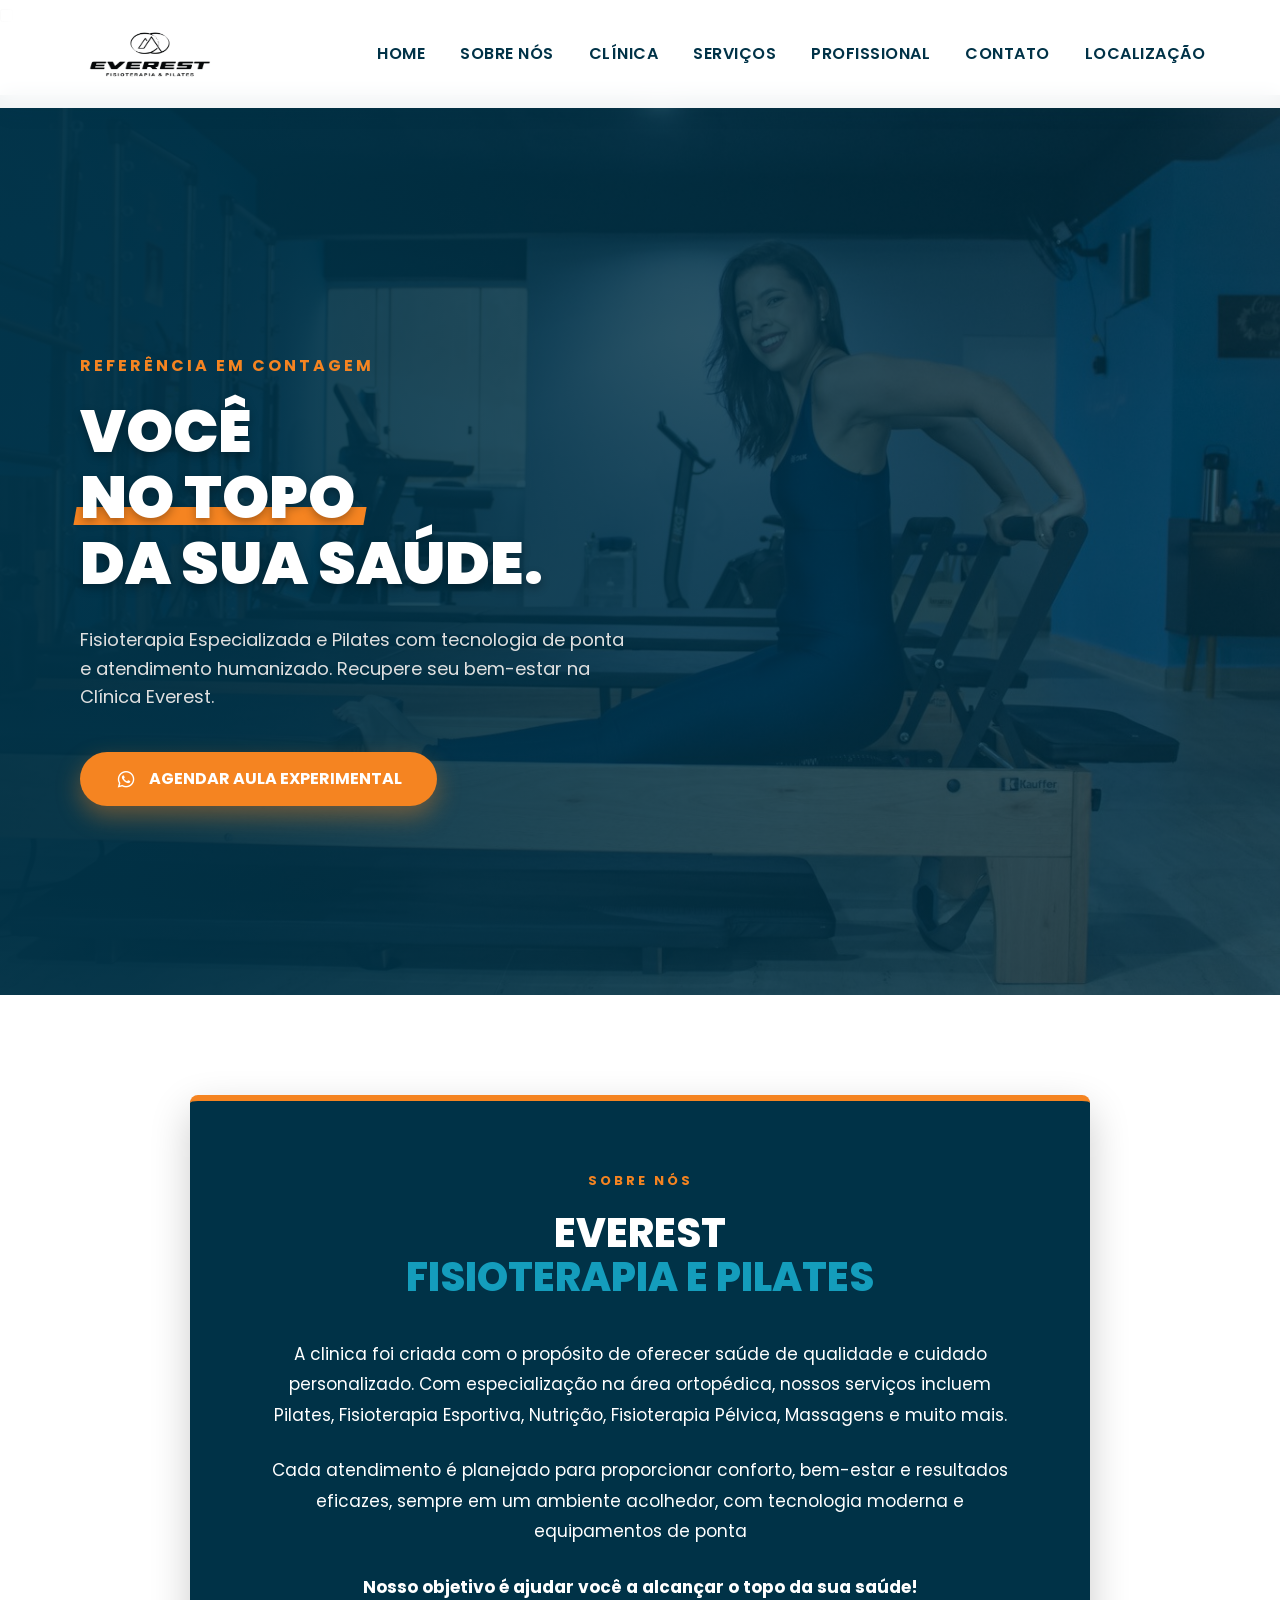
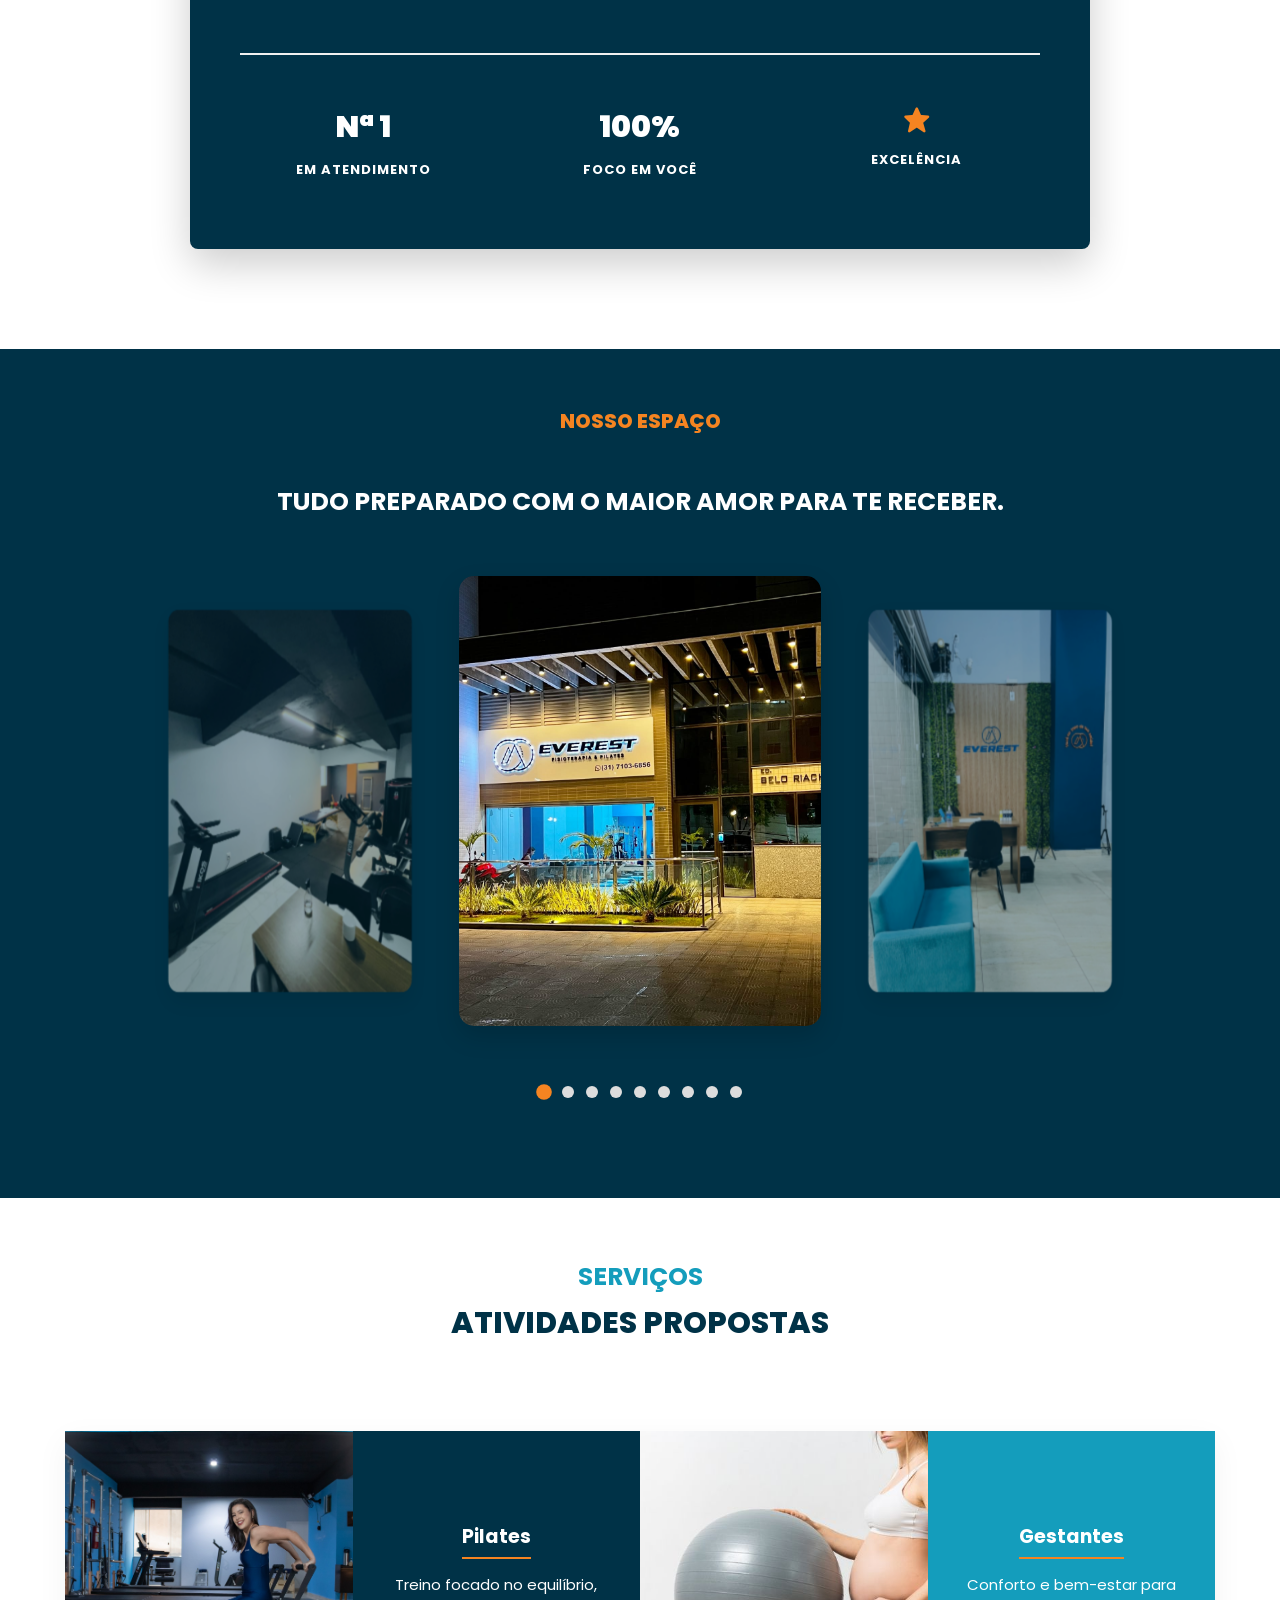
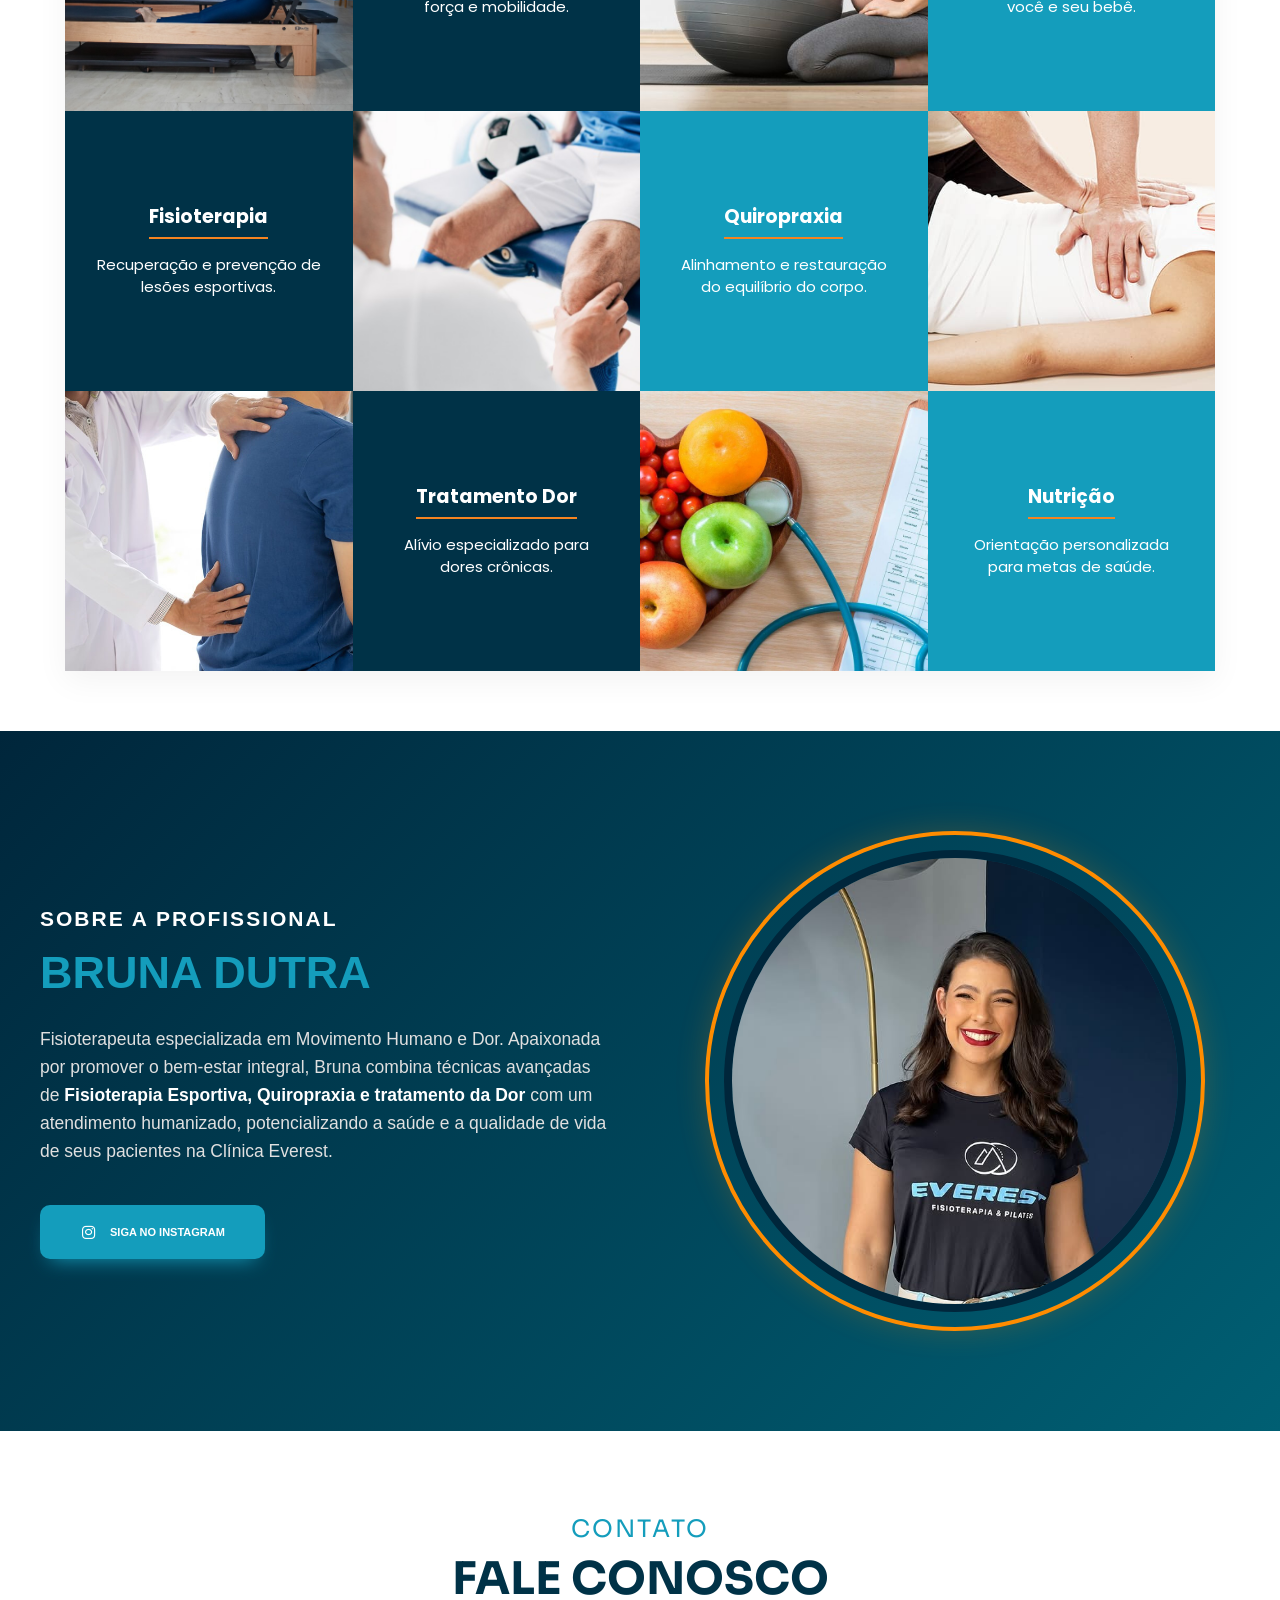
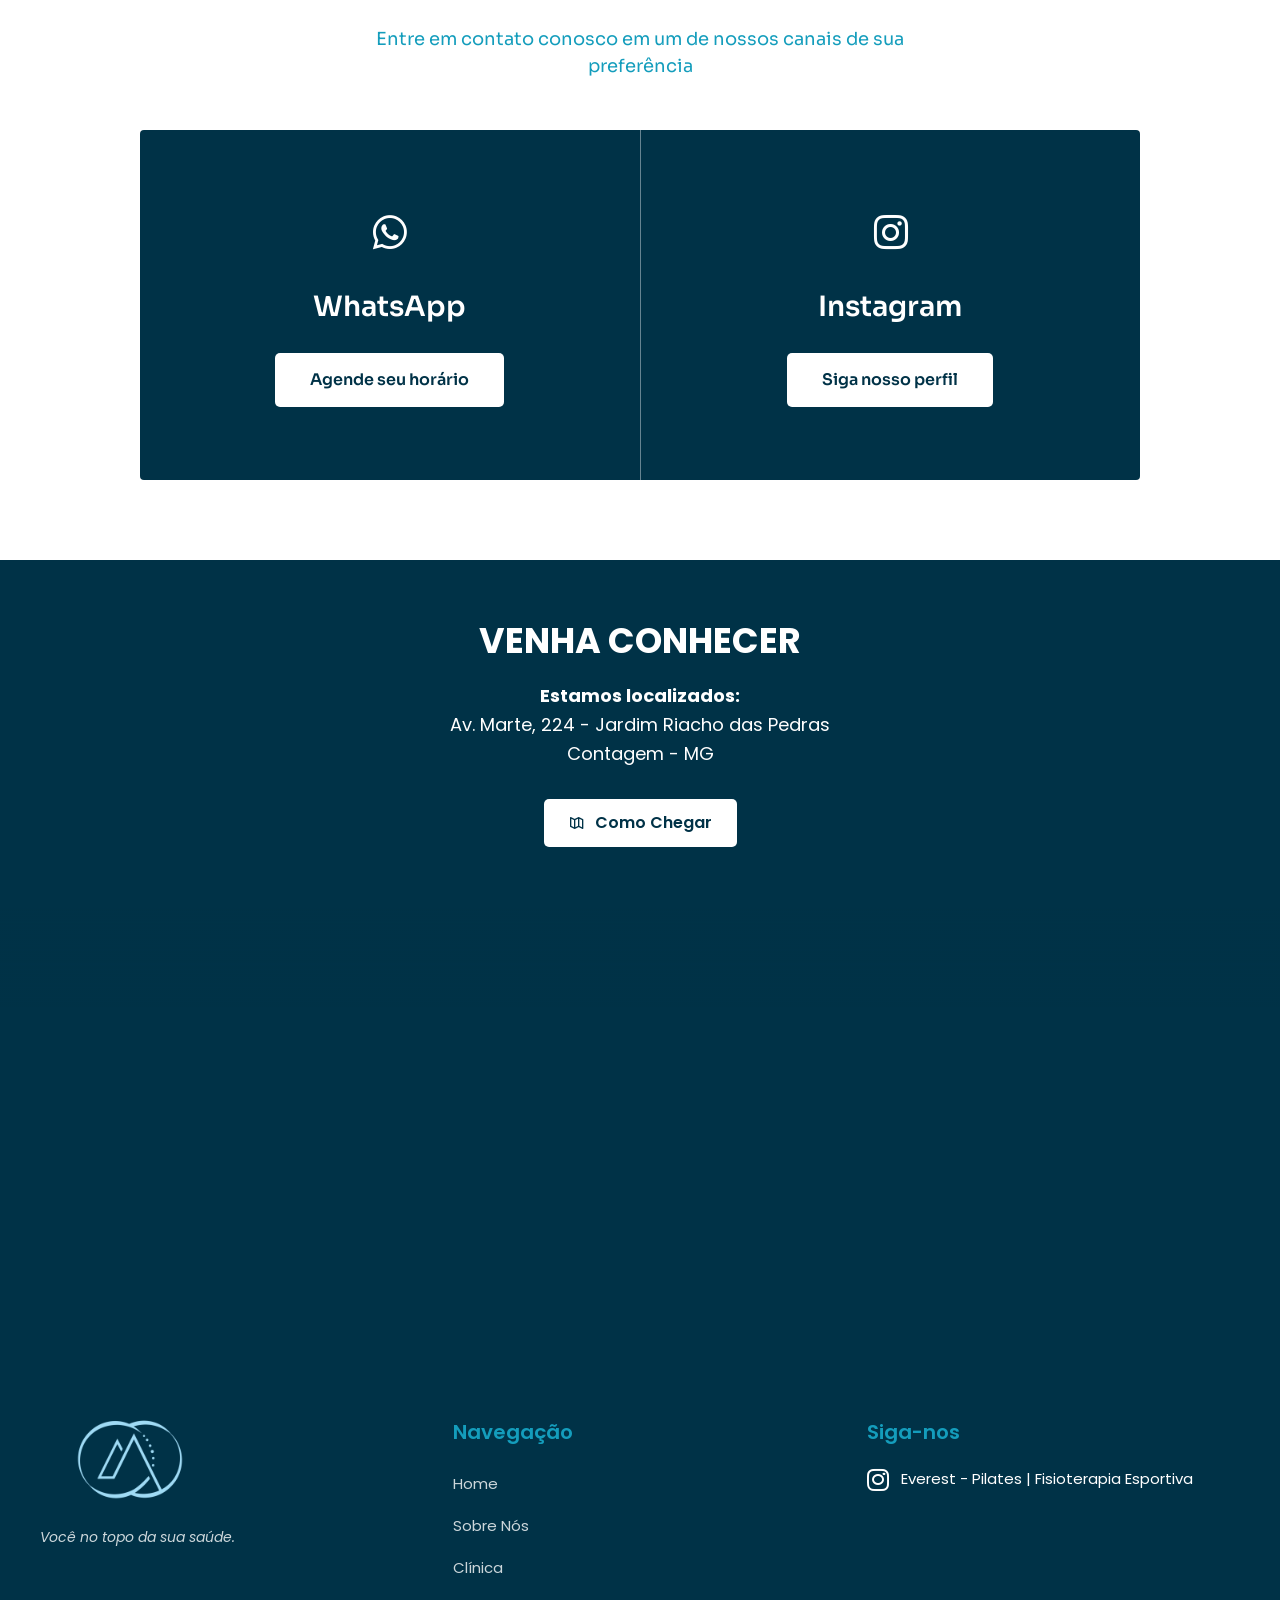
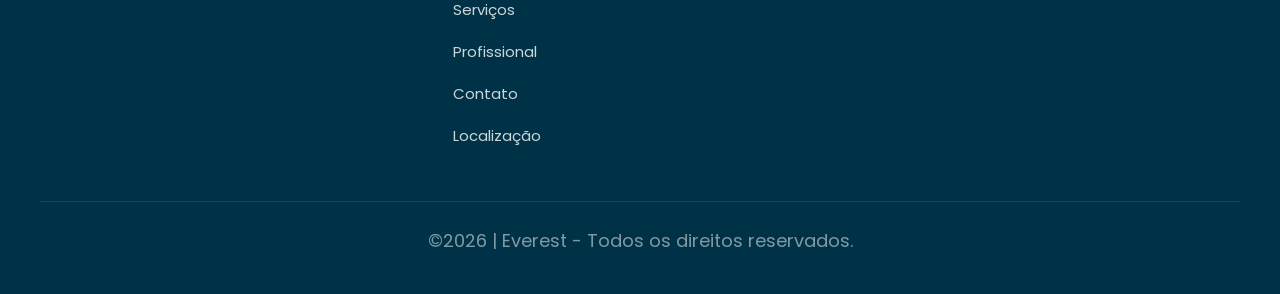
==== commit c4c9475a: "Add files via upload" ====
--- a/index.html
+++ b/index.html
@@ -7,8 +7,12 @@
     <meta name="viewport" content="width=device-width, initial-scale=1.0">
     <title>Clínica Everest - Fisioterapia e Pilates</title>
 
-    <link rel="icon" type="icon" href="./assets/img/icon.ico" />
+    
     <link href="https://unpkg.com/boxicons@2.1.4/css/boxicons.min.css" rel="stylesheet" />
+    <link rel="apple-touch-icon" sizes="180x180" href="./assets/img/favicon_io/apple-touch-icon.png">
+    <link rel="icon" type="image/png" sizes="32x32" href="./assets/img/favicon_io/favicon-32x32.png">
+    <link rel="icon" type="image/png" sizes="16x16" href="./assets/img/favicon_io/favicon-16x16.png">
+    <link rel="manifest" href="./assets/img/favicon_io/site.webmanifest">
 
     <meta name="geo.region" content="BR-MG" />
     <meta name="geo.placename" content="Contagem" />
@@ -19,10 +23,10 @@
     <meta name="description" content="Clínica Everest, Você no topo da sua saúde!">
     <meta name="keywords" content="fisioterapia contagem, pilates jardim riacho, quiropraxia contagem, fisioterapia pélvica, clínica everest, tratamento de dor, pilates gestante contagem">
     <meta property="og:title" content="Clínica Everest - Você no topo da sua saúde">
-    <meta property="og:url" content="https://www.clinicaeverest.com.br">
+    <meta property="og:url" content="https://everestfisioterapiaepilates.com">
     <meta property="og:type" content="website">
     <meta property="og:image"
-        content="https://clinicaeverest.vercel.app/assets/img/Logo/Logo.jpg">
+        content="https://everestfisioterapiaepilates.com/assets/img/Logo/Logo.jpg">
     <meta property="og:locale" content="pt_BR">
     <meta name="twitter:card" content="summary_large_image">
     <meta name="twitter:title" content="Clínica Everest - Você no topo da sua saúde">
@@ -187,7 +191,7 @@
                 <h3>Pilates</h3>
                 <p>Treino focado no equilíbrio, força e mobilidade.</p>
             </div>
-            <div class="mosaico-card-comp foto"><img src="./assets/img/Atividade Proposta/Gestante.jpg" alt="Gestante">
+            <div class="mosaico-card-comp foto"><img src="./assets/img/Atividade Proposta/gestante.jpg" alt="Gestante">
             </div>
             <div class="mosaico-card-comp texto turquesa">
                 <h3>Gestantes</h3>
@@ -228,7 +232,7 @@
     <!-- SERVIÇOS FIM -->
     <!-- PROFISSIONAL INICIO -->
 
-    <section id="equipe" class="premium-bio-section">
+    <section id="Profissional" class="premium-bio-section">
         <div class="premium-container">
 
             <div class="premium-content">
@@ -335,10 +339,10 @@
                 <ul>
                     <li><a href="#Home">Home</a></li>
                     <li><a href="#SobreNos">Sobre Nós</a></li>
-                    <li><a href="#gallery">Clínica</a></li>
-                    <li><a href="#atividade">Serviços</a></li>
-                    <li><a href="#equipe">Profissional</a></li>
-                    <li><a href="#contato">Contato</a></li>
+                    <li><a href="#Clinica">Clínica</a></li>
+                    <li><a href="#Servicos">Serviços</a></li>
+                    <li><a href="#Profissional">Profissional</a></li>
+                    <li><a href="#Contato">Contato</a></li>
                     <li><a href="#Localizacao">Localização</a></li>
                 </ul>
             </div>
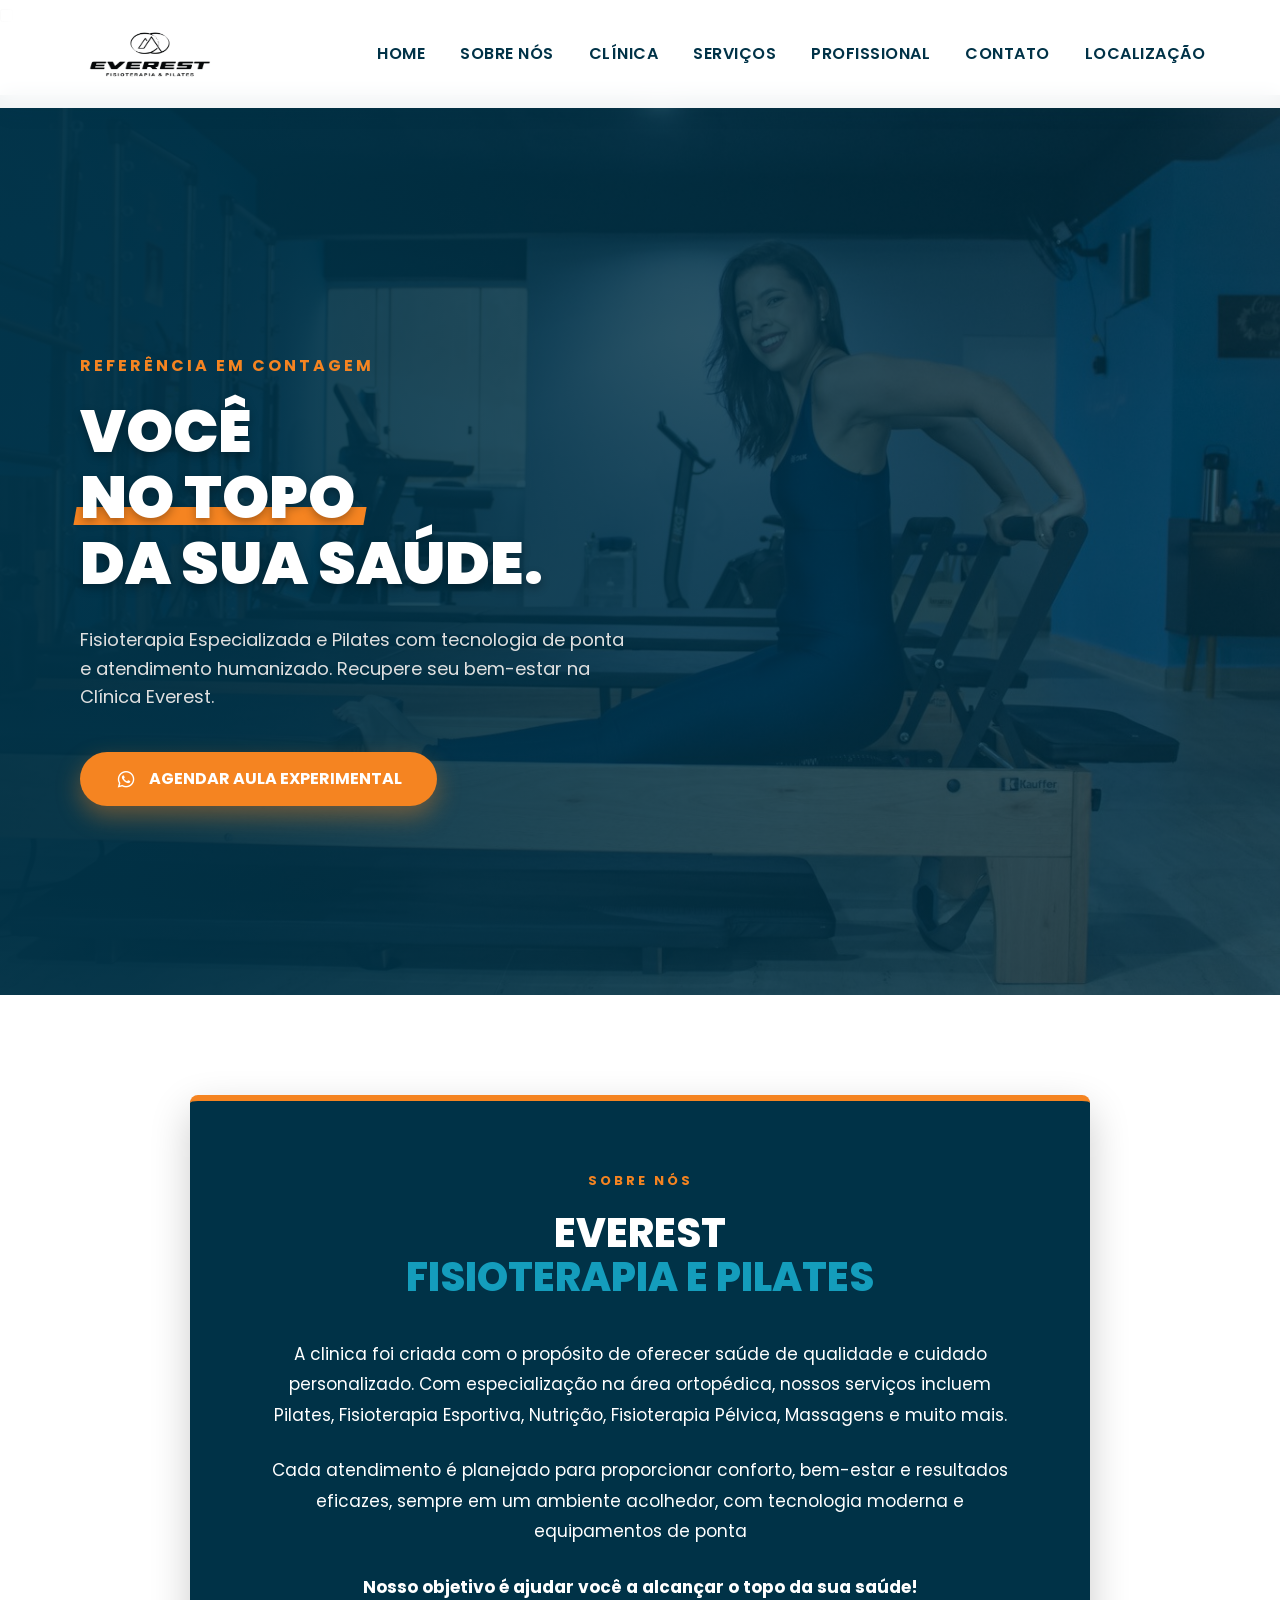
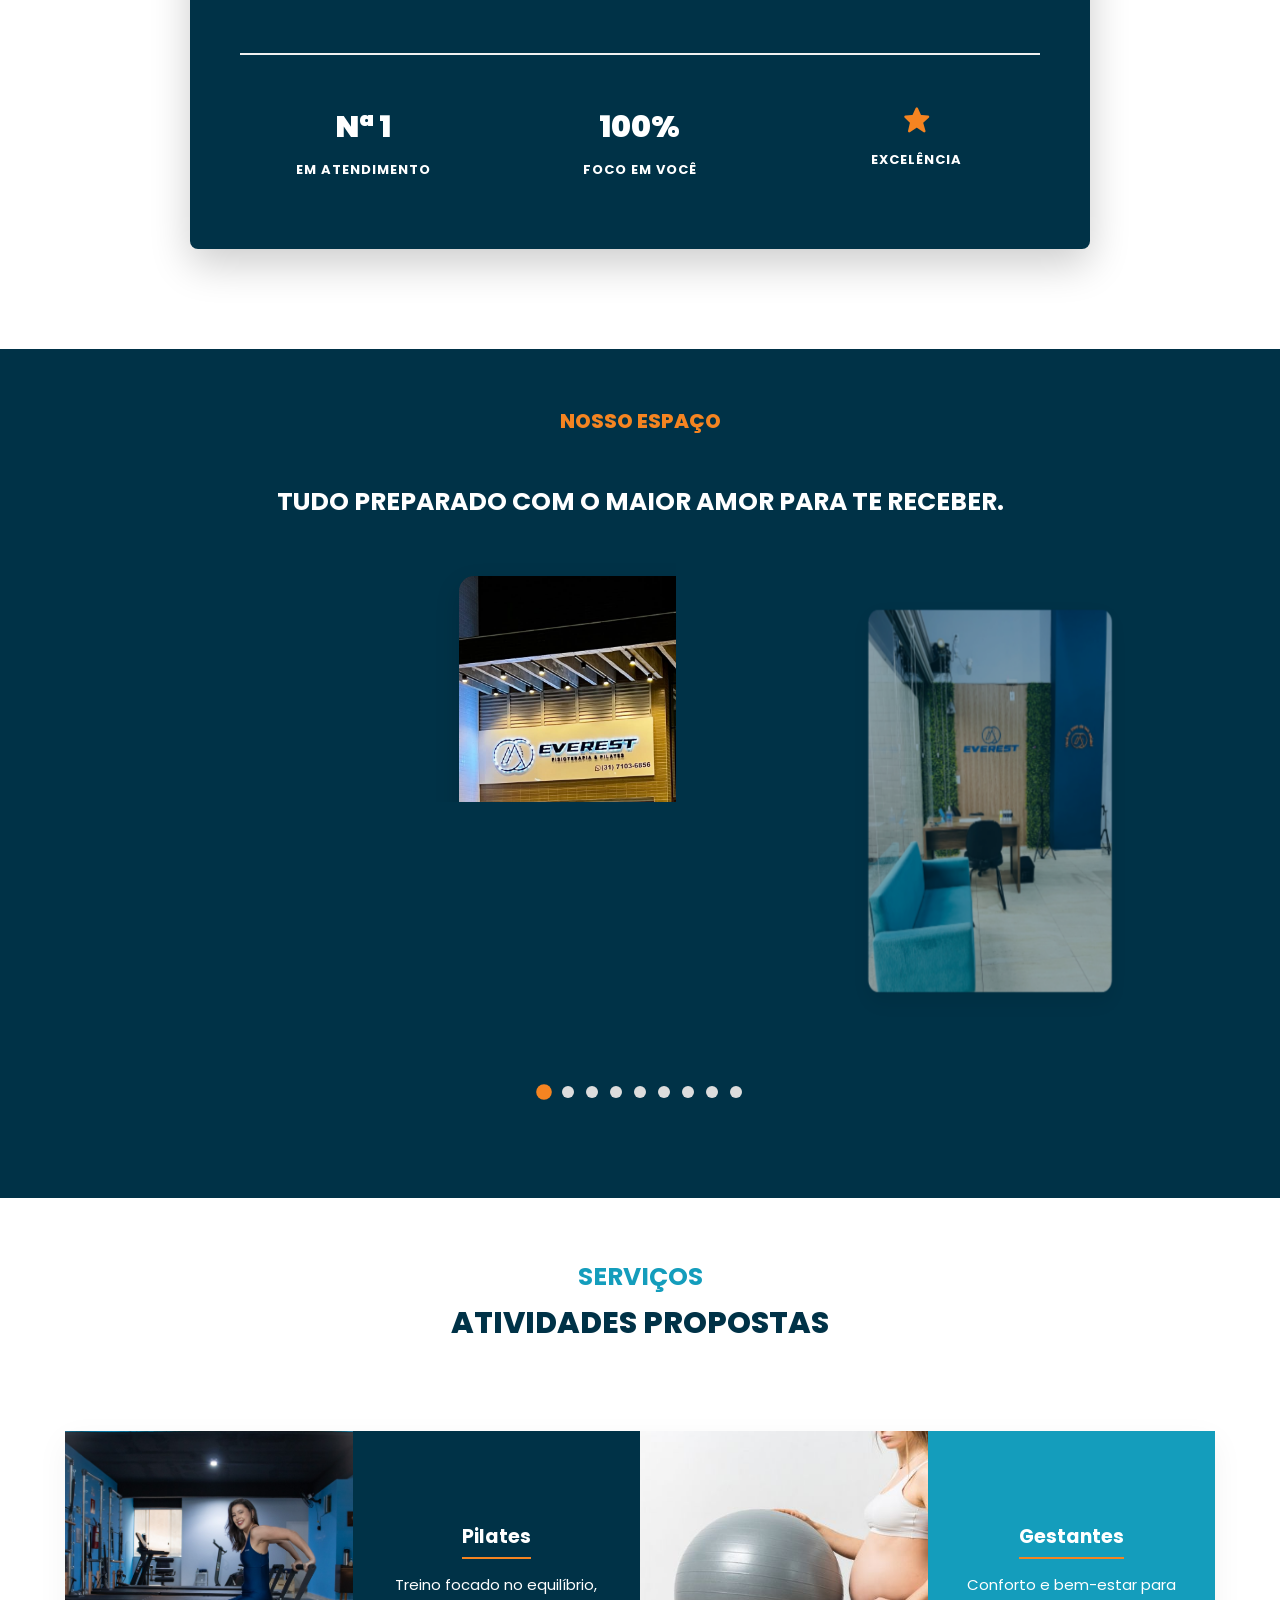
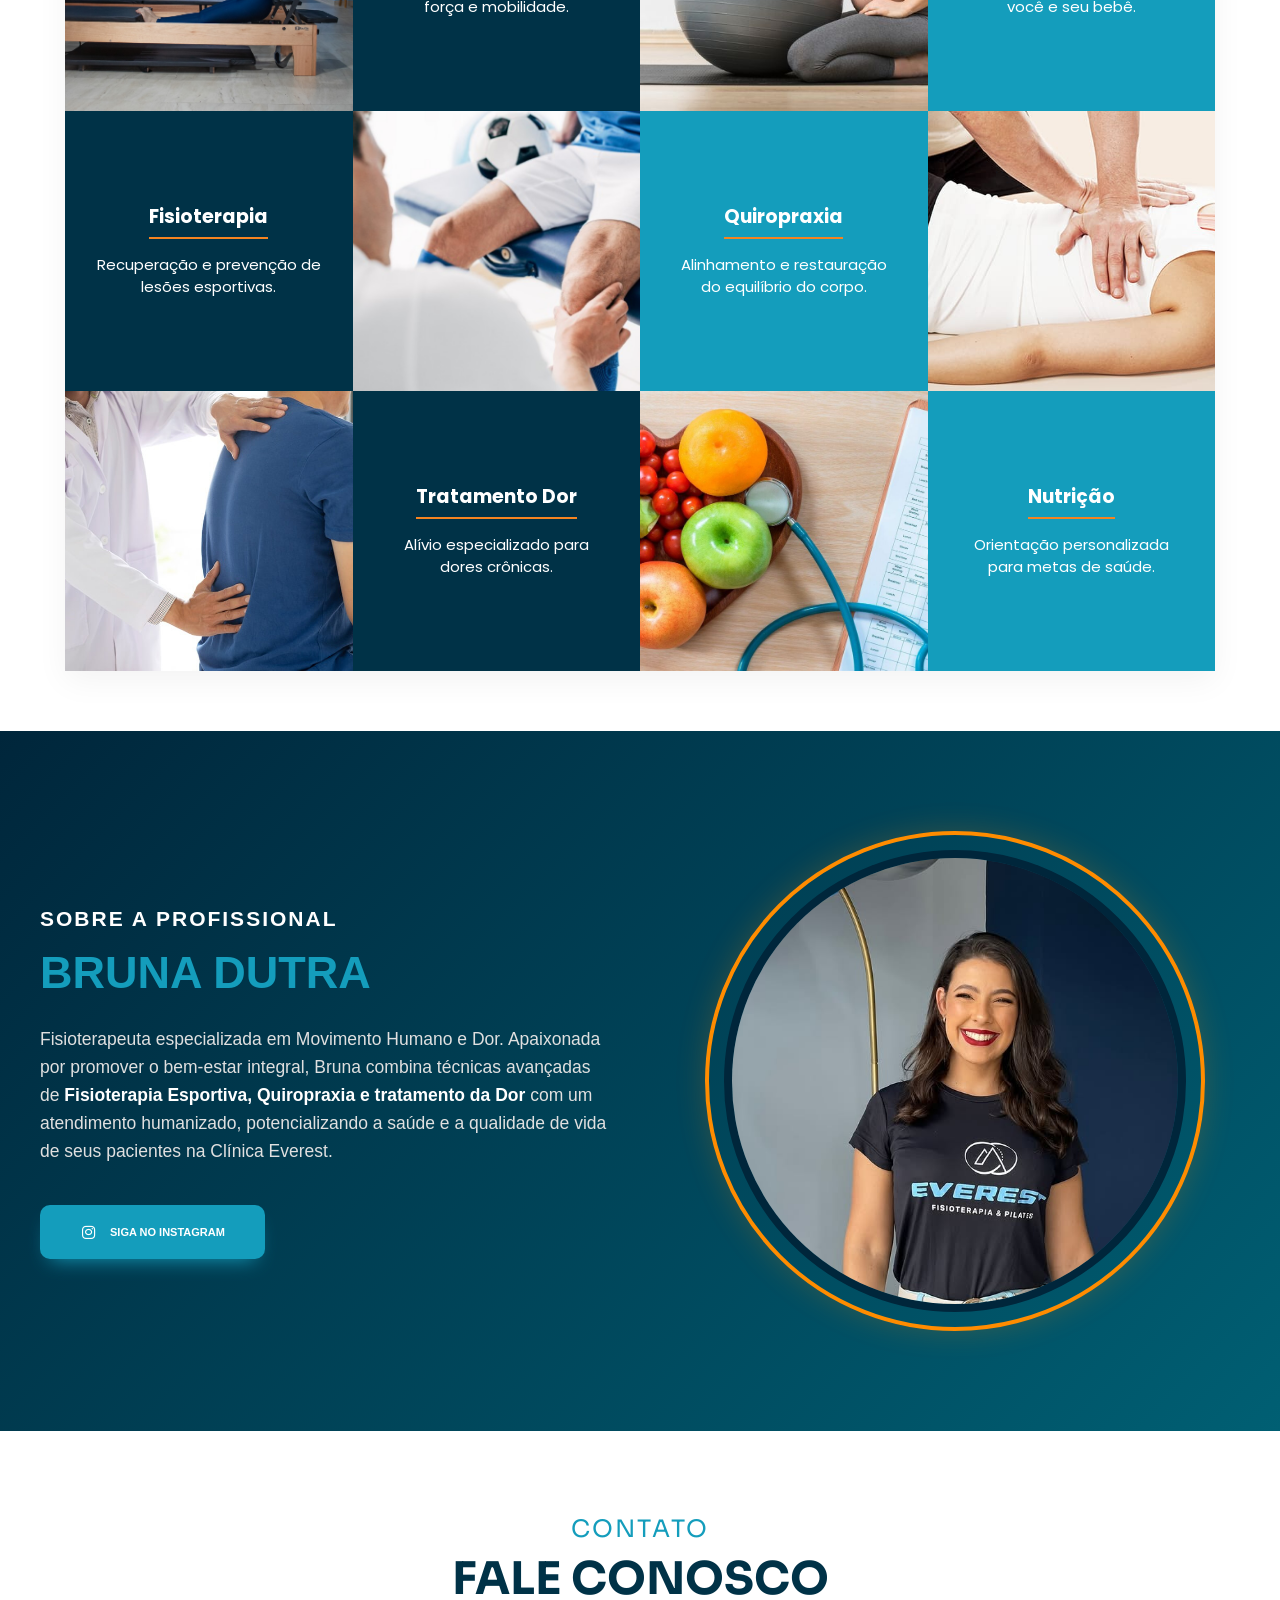
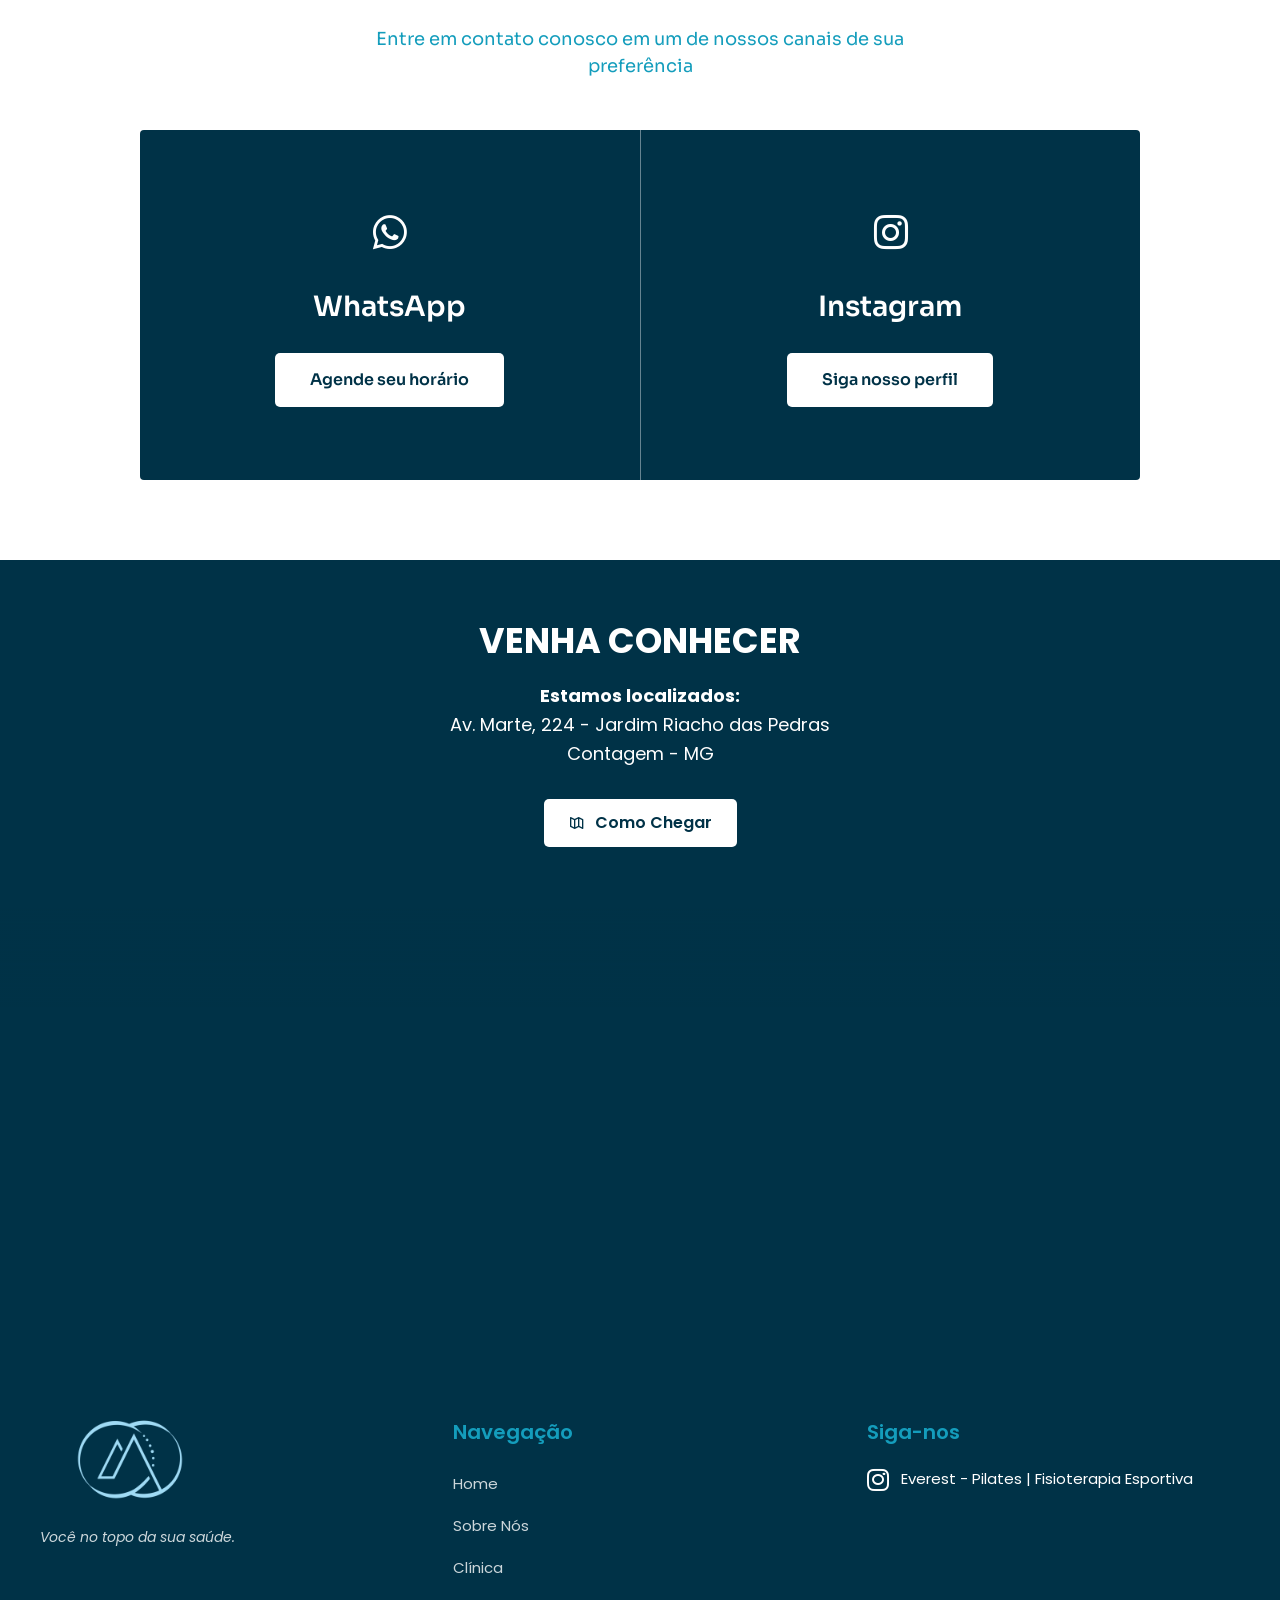
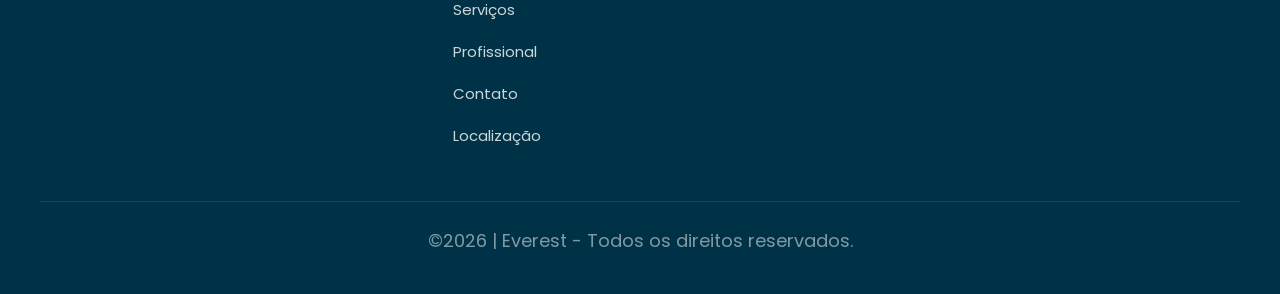
==== commit d8efda27: "Add files via upload" ====
--- a/index.html
+++ b/index.html
@@ -3,61 +3,102 @@
 
 <head>
     <meta charset="UTF-8">
-    <meta name="theme-color" content="rgb(0,50,71)">
+    <meta http-equiv="X-UA-Compatible" content="IE=edge">
     <meta name="viewport" content="width=device-width, initial-scale=1.0">
-    <title>Clínica Everest - Fisioterapia e Pilates</title>
-
-    
-    <link href="https://unpkg.com/boxicons@2.1.4/css/boxicons.min.css" rel="stylesheet" />
+    <meta name="theme-color" content="#003247">
+
+    <title>Everest - Fisioterapia e Pilates</title>
+    <meta name="description" content="Everest - Fisioterapia e Pilates: Especialistas em Fisioterapia, Pilates e Quiropraxia. Agende sua consulta e recupere sua qualidade de vida!">
+    <meta name="keywords" content="fisioterapia contagem, pilates jardim riacho, quiropraxia contagem, fisioterapia pélvica, clínica everest, tratamento de dor, pilates gestante contagem">
+    <link rel="canonical" href="https://everestfisioterapiaepilates.com">
+
+    <meta name="geo.region" content="BR-MG" />
+    <meta name="geo.placename" content="Contagem" />
+    <meta name="geo.position" content="-19.957268;-44.067342" />
+    <meta name="ICBM" content="-19.957268, -44.067342" />
+
+    <meta property="og:locale" content="pt_BR" />
+    <meta property="og:type" content="website" />
+    <meta property="og:title" content="Clínica Everest - Você no topo da sua saúde" />
+    <meta property="og:description" content="Especialistas em Fisioterapia e Pilates em Contagem. Clique e saiba mais." />
+    <meta property="og:url" content="https://everestfisioterapiaepilates.com" />
+    <meta property="og:image" content="https://everestfisioterapiaepilates.com/assets/img/Logo/Logo.jpg" />
+    <meta property="og:image:type" content="image/jpeg" />
+    <meta property="og:image:width" content="1200" />
+    <meta property="og:image:height" content="630" />
+
+    <meta name="twitter:card" content="summary_large_image">
+    <meta name="twitter:title" content="Clínica Everest - Fisioterapia e Pilates">
+    <meta name="twitter:description" content="Descubra como a Clínica Everest pode transformar sua saúde com serviços de fisioterapia e pilates personalizados.">
+    <meta name="twitter:image" content="https://everestfisioterapiaepilates.com/assets/img/Logo/Logo.jpg">
+    <meta property="og:image" content="https://everestfisioterapiaepilates.com/assets/img/Logo/Logo.jpg">
+    <meta property="og:image:secure_url" content="https://everestfisioterapiaepilates.com/assets/img/Logo/Logo.jpg">
+    <meta name="twitter:image" content="https://everestfisioterapiaepilates.com/assets/img/Logo/Logo.jpg">
+
+    <meta name="google-site-verification" content="1rmJnWsDsKapFpK-jsj3mwy2yb42QPzgCacIzyqBl4s" />
+
     <link rel="apple-touch-icon" sizes="180x180" href="./assets/img/favicon_io/apple-touch-icon.png">
     <link rel="icon" type="image/png" sizes="32x32" href="./assets/img/favicon_io/favicon-32x32.png">
     <link rel="icon" type="image/png" sizes="16x16" href="./assets/img/favicon_io/favicon-16x16.png">
     <link rel="manifest" href="./assets/img/favicon_io/site.webmanifest">
 
-    <meta name="geo.region" content="BR-MG" />
-    <meta name="geo.placename" content="Contagem" />
-    <meta name="geo.position" content="-19.957268;-44.067342" /> <meta name="ICBM" content="-19.957268, -44.067342" />
-    <meta property="og:locale" content="pt_BR" />
-    <meta property="og:type" content="website" />
-    <meta property="og:title" content="Clínica Everest" />
-    <meta name="description" content="Clínica Everest, Você no topo da sua saúde!">
-    <meta name="keywords" content="fisioterapia contagem, pilates jardim riacho, quiropraxia contagem, fisioterapia pélvica, clínica everest, tratamento de dor, pilates gestante contagem">
-    <meta property="og:title" content="Clínica Everest - Você no topo da sua saúde">
-    <meta property="og:url" content="https://everestfisioterapiaepilates.com">
-    <meta property="og:type" content="website">
-    <meta property="og:image"
-        content="https://everestfisioterapiaepilates.com/assets/img/Logo/Logo.jpg">
-    <meta property="og:locale" content="pt_BR">
-    <meta name="twitter:card" content="summary_large_image">
-    <meta name="twitter:title" content="Clínica Everest - Você no topo da sua saúde">
-    <meta name="twitter:description"
-        content="Descubra como a Clínica Everest pode transformar sua saúde com serviços de fisioterapia e pilates personalizados.">
-    <meta name="twitter:image"
-        content="https://encrypted-tbn0.gstatic.com/images?q=tbn:ANd9GcRttyWffZa-VrwHbehVGt5xzWKMLrQPA_h9rA&s">
-    <meta http-equiv="X-UA-Compatible" content="IE=edge">
-
-
-    <link href="https://unpkg.com/aos@2.3.1/dist/aos.css" rel="stylesheet" />
-
     <link rel="preconnect" href="https://fonts.googleapis.com">
     <link rel="preconnect" href="https://fonts.gstatic.com" crossorigin>
-    <link href="https://fonts.googleapis.com/css2?family=Sora:wght@100..800&display=swap" rel="stylesheet">
-    <link rel="stylesheet" href="https://cdnjs.cloudflare.com/ajax/libs/font-awesome/6.0.0-beta3/css/all.min.css"
-        integrity="sha512-Fo3rlrZj/k7ujTnHg4CGR2D7kSs0v4LLanw2qksYuRlEzO+tcaEPQogQ0KaoGN26/zrn20ImR1DfuLWnOo7aBA=="
-        crossorigin="anonymous" referrerpolicy="no-referrer" />
-
-    <link rel="preconnect" href="https://fonts.googleapis.com">
-    <link rel="preconnect" href="https://fonts.gstatic.com" crossorigin>
-    <link
-        href="https://fonts.googleapis.com/css2?family=Poppins:ital,wght@0,100;0,200;0,300;0,400;0,500;0,600;0,700;0,800;0,900;1,100;1,200;1,300;1,400;1,500;1,600;1,700;1,800;1,900&display=swap"
-        rel="stylesheet">
-
+    <link href="https://fonts.googleapis.com/css2?family=Poppins:wght@300;400;500;600;700&family=Sora:wght@400;600;800&display=swap" rel="stylesheet">
+    <link rel="stylesheet" href="https://unpkg.com/boxicons@2.1.4/css/boxicons.min.css" />
+    <link rel="stylesheet" href="https://cdnjs.cloudflare.com/ajax/libs/font-awesome/6.0.0-beta3/css/all.min.css" />
+
+    <link href="https://unpkg.com/aos@2.3.1/dist/aos.css" rel="stylesheet" />
     <link rel="stylesheet" href="./assets/variables.css">
     <link rel="stylesheet" href="./assets/elemets.css">
     <link rel="stylesheet" href="./assets/classes.css">
     <link rel="stylesheet" href="./assets/menu.css">
     <link rel="stylesheet" href="./assets/style.css">
+
     <script src="https://unpkg.com/aos@2.3.1/dist/aos.js"></script>
+
+<script type="application/ld+json">
+    {
+      "@context": "https://schema.org",
+      "@type": "MedicalBusiness",
+      "name": "Clínica Everest - Fisioterapia e Pilates",
+      "image": "https://everestfisioterapiaepilates.com/assets/img/Logo/Logo.jpg",
+      "@id": "https://everestfisioterapiaepilates.com",
+      "url": "https://everestfisioterapiaepilates.com",
+      "telephone": "+5531971036856",
+      "priceRange": "$$",
+      "address": {
+        "@type": "PostalAddress",
+        "streetAddress": "Av. Marte, 224",
+        "addressLocality": "Jardim Riacho das Pedras, Contagem",
+        "addressRegion": "MG",
+        "postalCode": "32241-395",
+        "addressCountry": "BR"
+      },
+      "geo": {
+        "@type": "GeoCoordinates",
+        "latitude": -19.957268,
+        "longitude": -44.067342
+      },
+      "openingHoursSpecification": [
+        {
+          "@type": "OpeningHoursSpecification",
+          "dayOfWeek": [
+            "Monday",
+            "Tuesday",
+            "Wednesday",
+            "Thursday",
+            "Friday"
+          ],
+          "opens": "07:00",
+          "closes": "21:00"
+        }
+      ],
+      "sameAs": [
+        "https://www.instagram.com/clinicaeverest_" 
+      ]
+    }
+    </script>
 </head>
 
 <body>
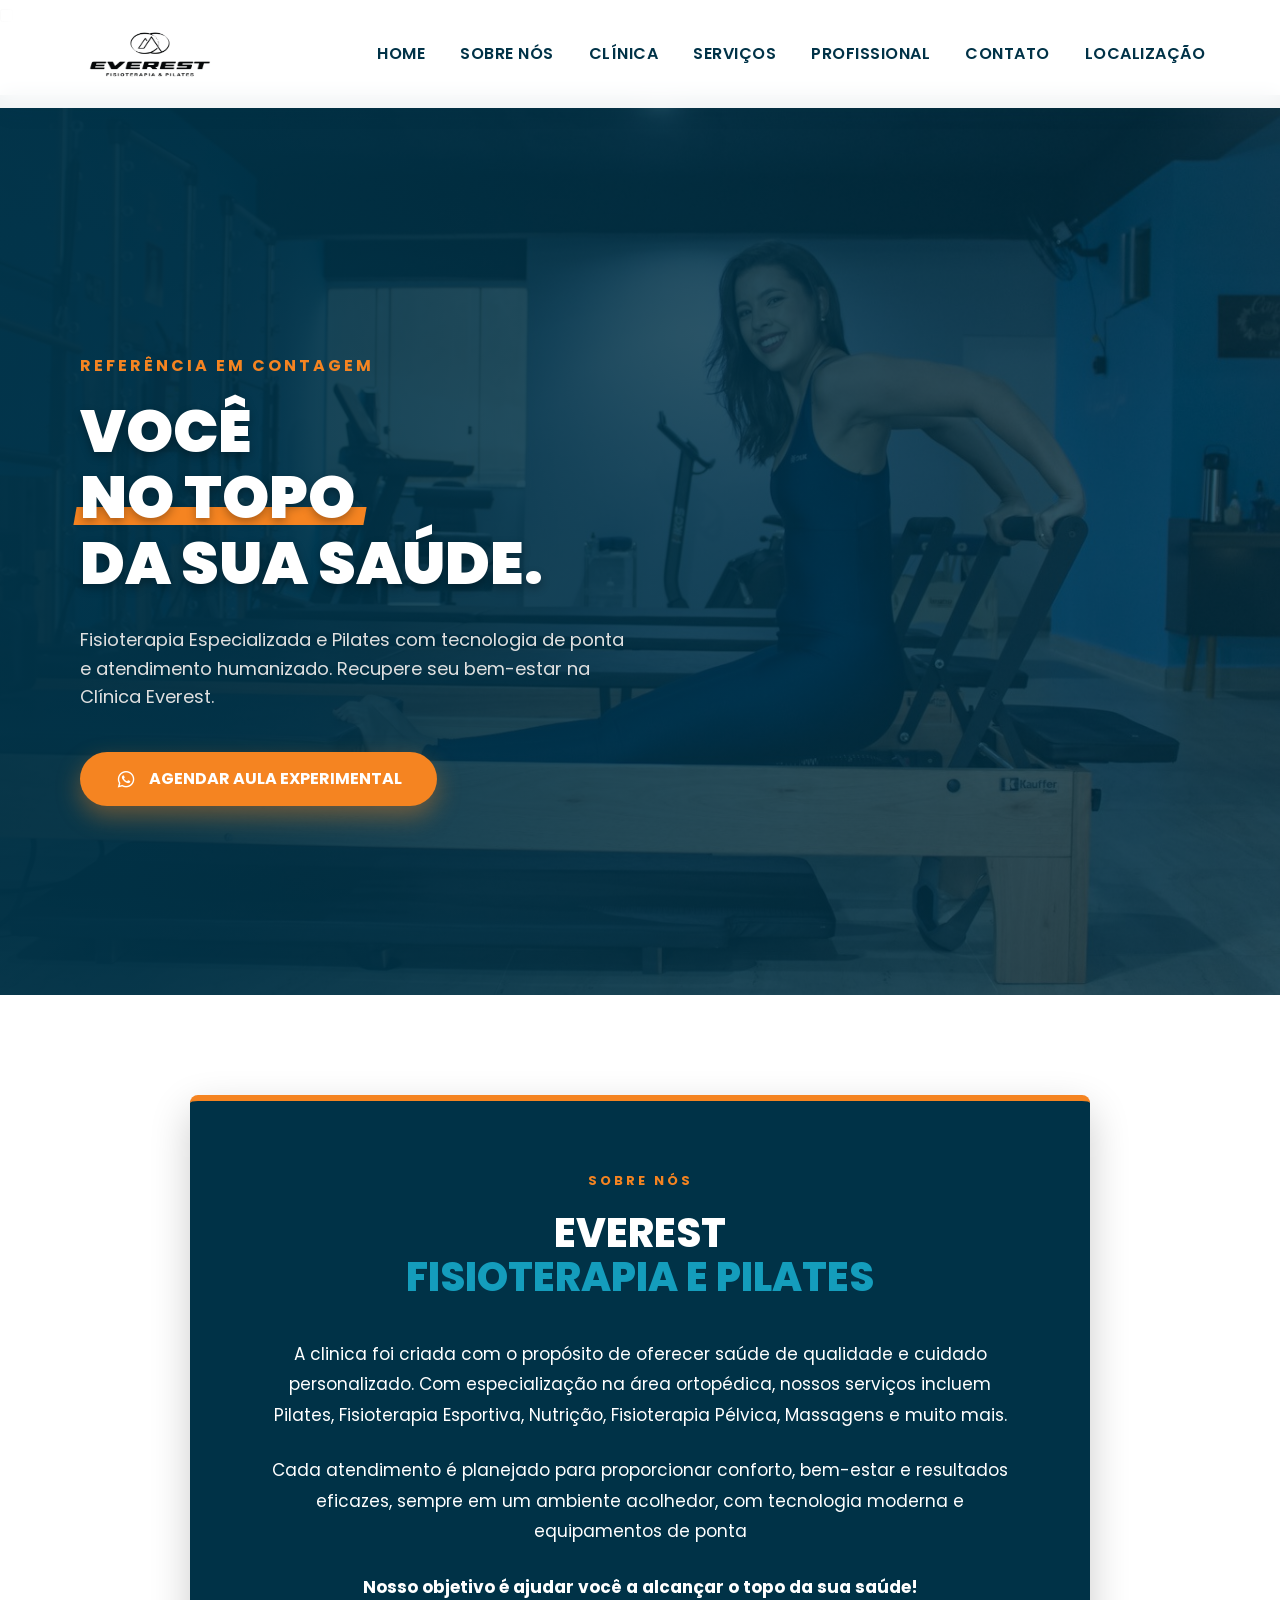
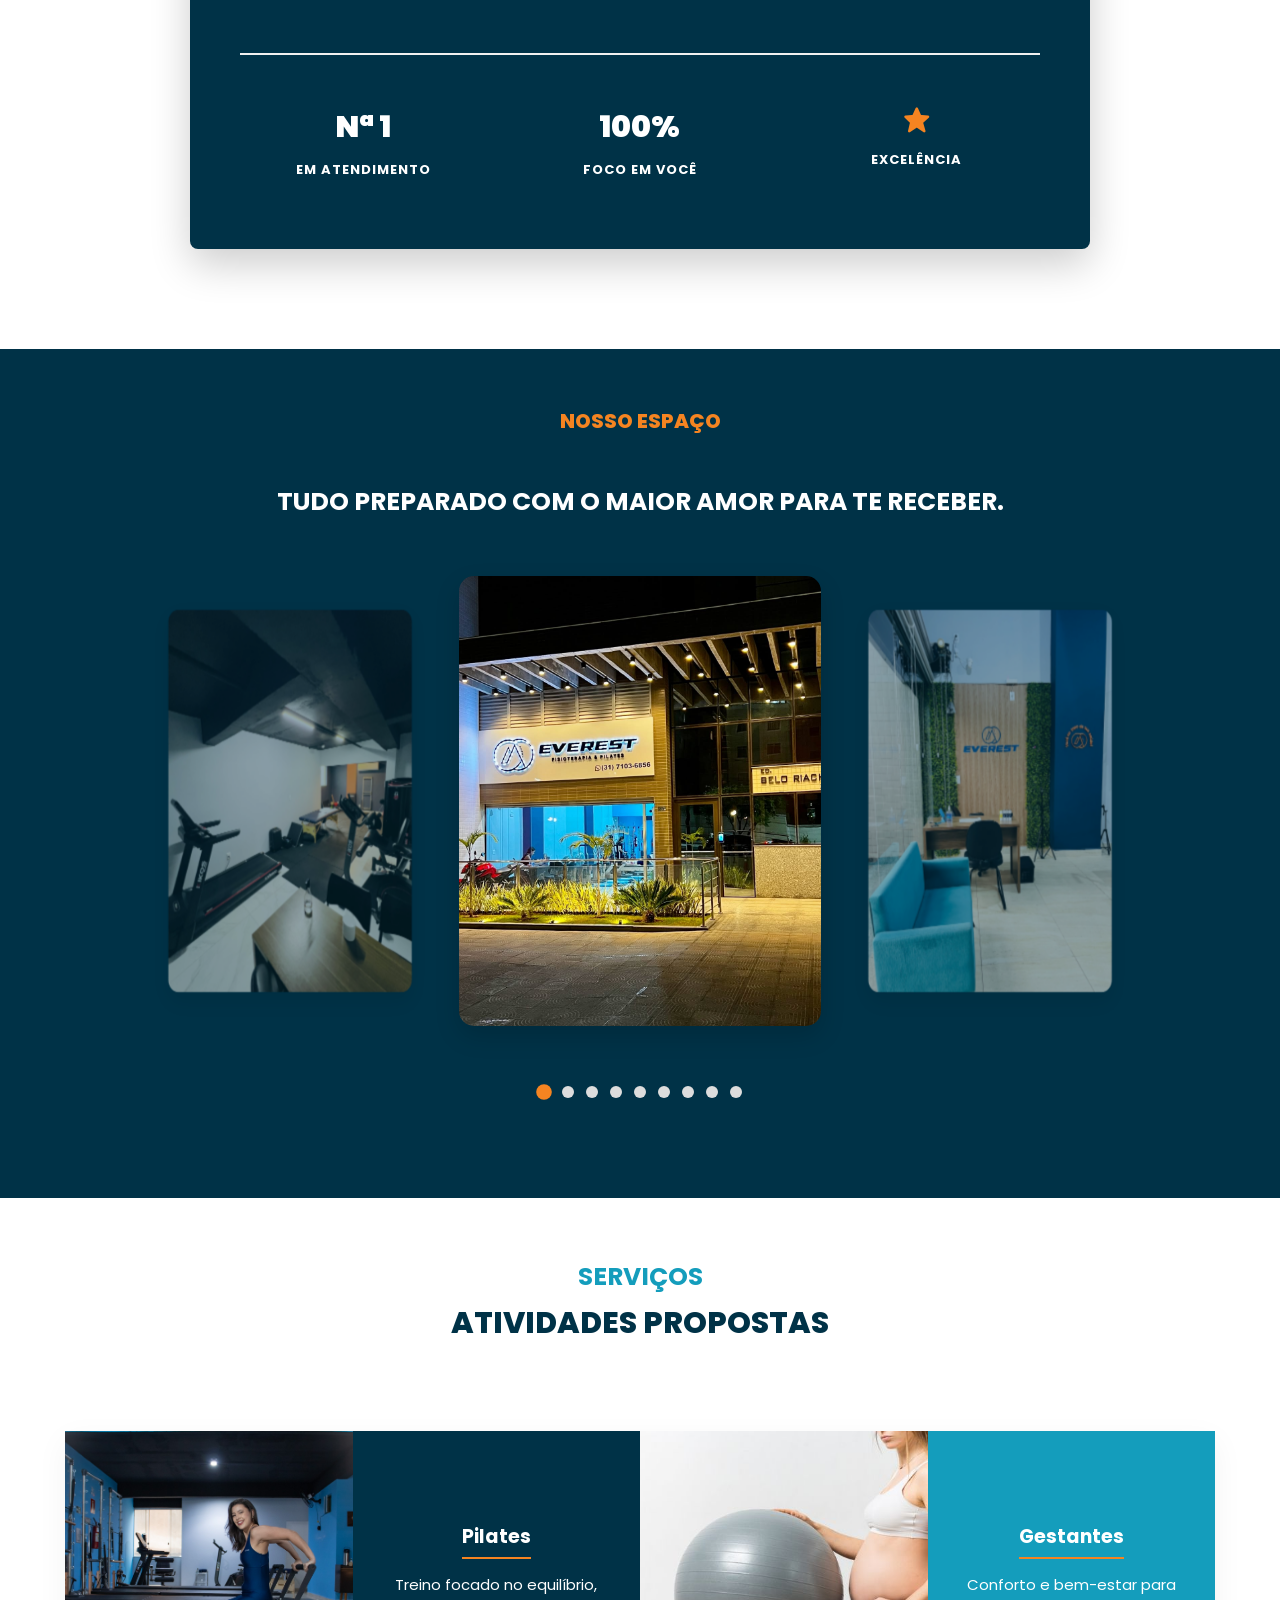
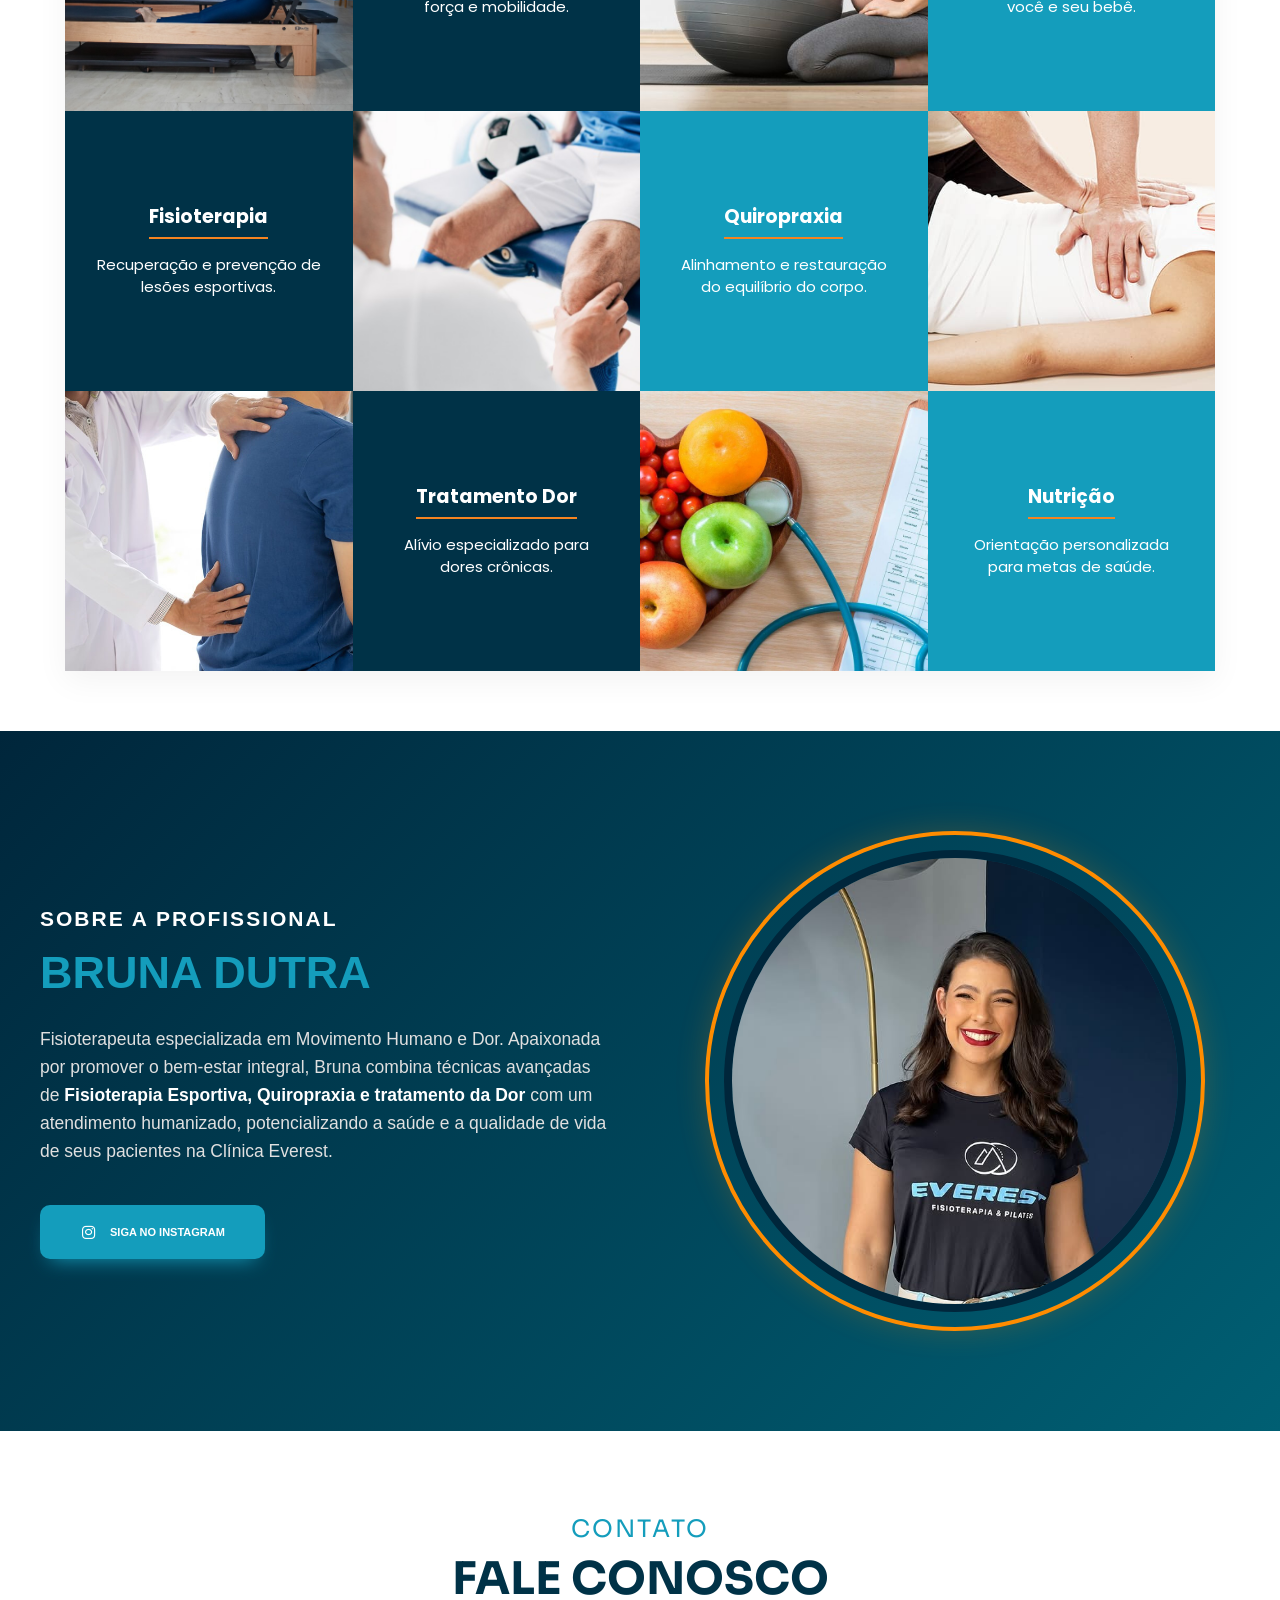
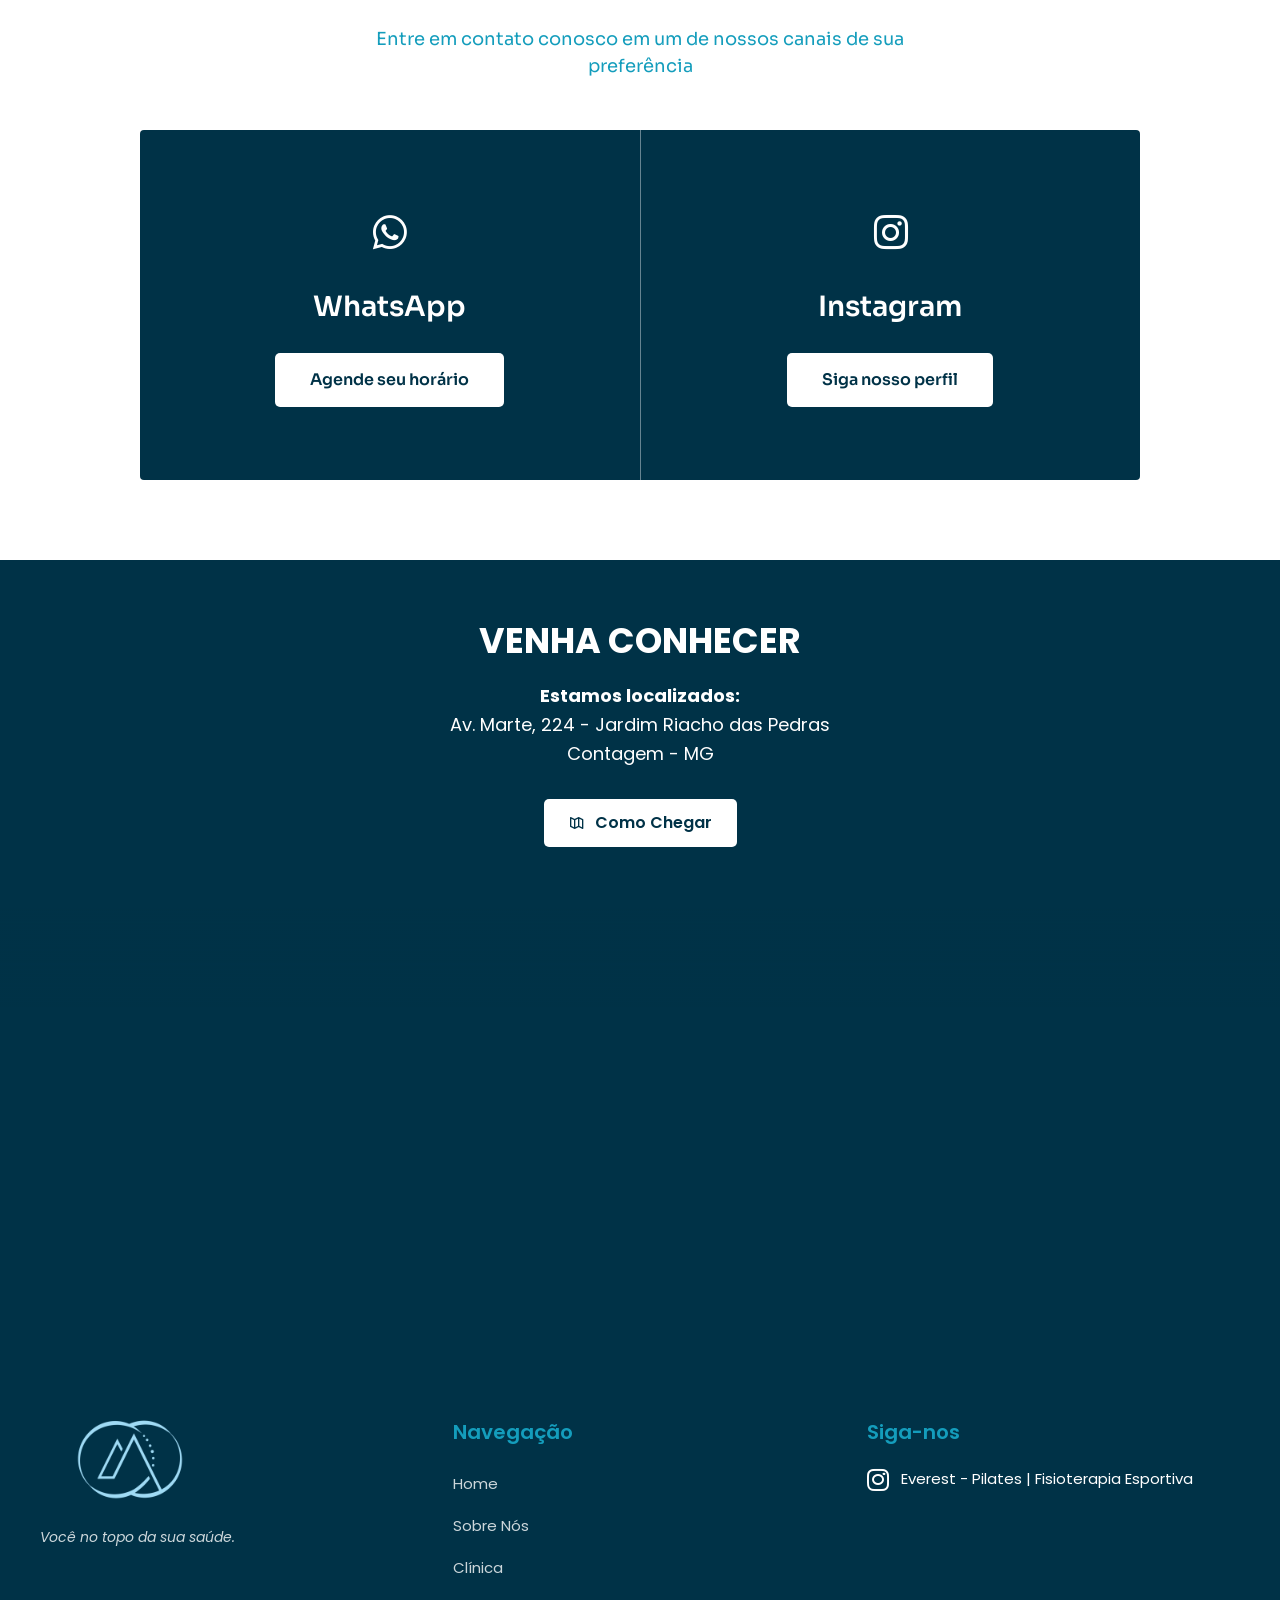
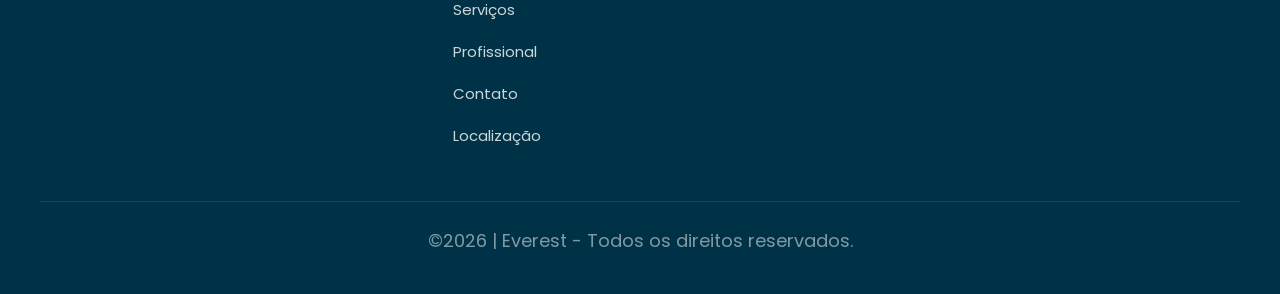
==== commit c3607e82: "Add files via upload" ====
--- a/index.html
+++ b/index.html
@@ -22,7 +22,7 @@
     <meta property="og:title" content="Clínica Everest - Você no topo da sua saúde" />
     <meta property="og:description" content="Especialistas em Fisioterapia e Pilates em Contagem. Clique e saiba mais." />
     <meta property="og:url" content="https://everestfisioterapiaepilates.com" />
-    <meta property="og:image" content="https://everestfisioterapiaepilates.com/assets/img/Logo/Logo.jpg" />
+    <meta property="og:image" content="https://www.everestfisioterapiaepilates.com/assets/img/Logo/Logo.jpg" />
     <meta property="og:image:type" content="image/jpeg" />
     <meta property="og:image:width" content="1200" />
     <meta property="og:image:height" content="630" />
@@ -34,7 +34,7 @@
     <meta property="og:image" content="https://everestfisioterapiaepilates.com/assets/img/Logo/Logo.jpg">
     <meta property="og:image:secure_url" content="https://everestfisioterapiaepilates.com/assets/img/Logo/Logo.jpg">
     <meta name="twitter:image" content="https://everestfisioterapiaepilates.com/assets/img/Logo/Logo.jpg">
-
+    <meta property="og:image:alt" content="Logotipo da Clínica Everest - Fisioterapia e Pilates em Contagem, com ícone de montanha e cores azul escuro." />
     <meta name="google-site-verification" content="1rmJnWsDsKapFpK-jsj3mwy2yb42QPzgCacIzyqBl4s" />
 
     <link rel="apple-touch-icon" sizes="180x180" href="./assets/img/favicon_io/apple-touch-icon.png">
